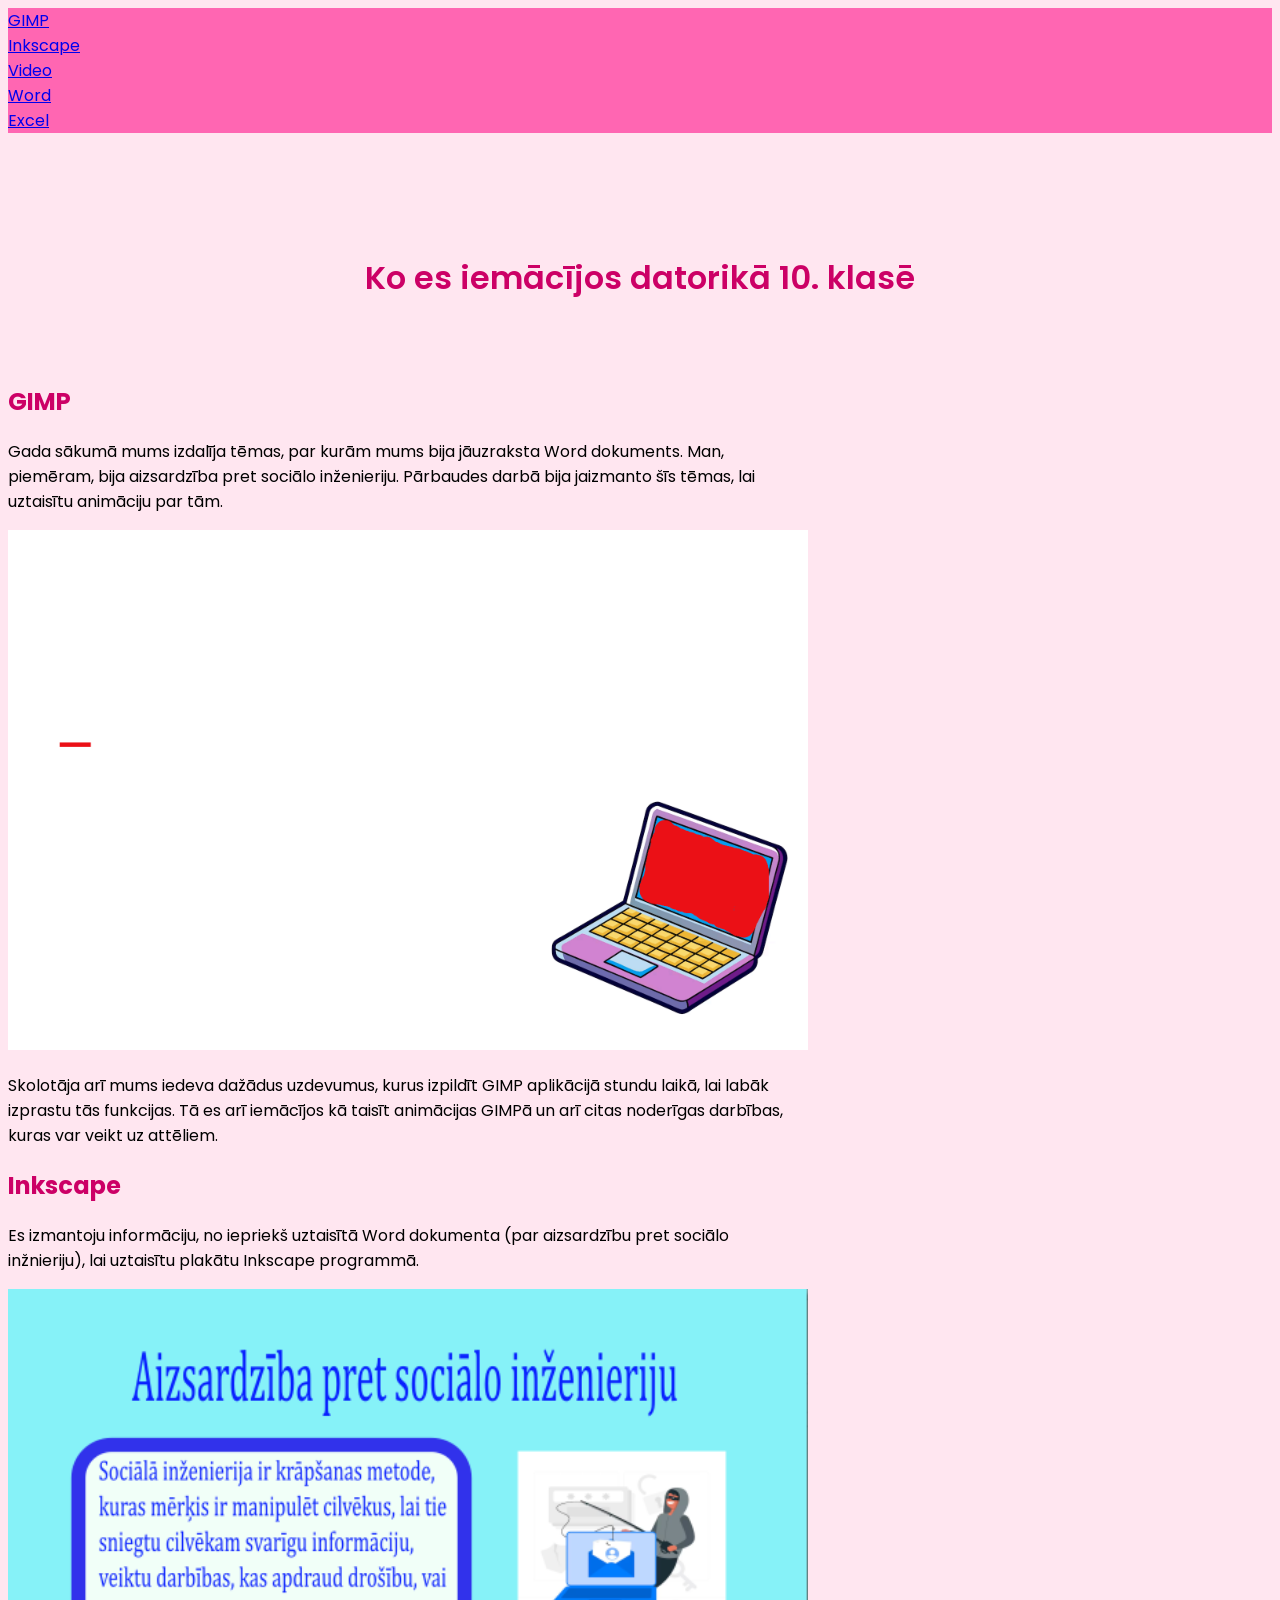
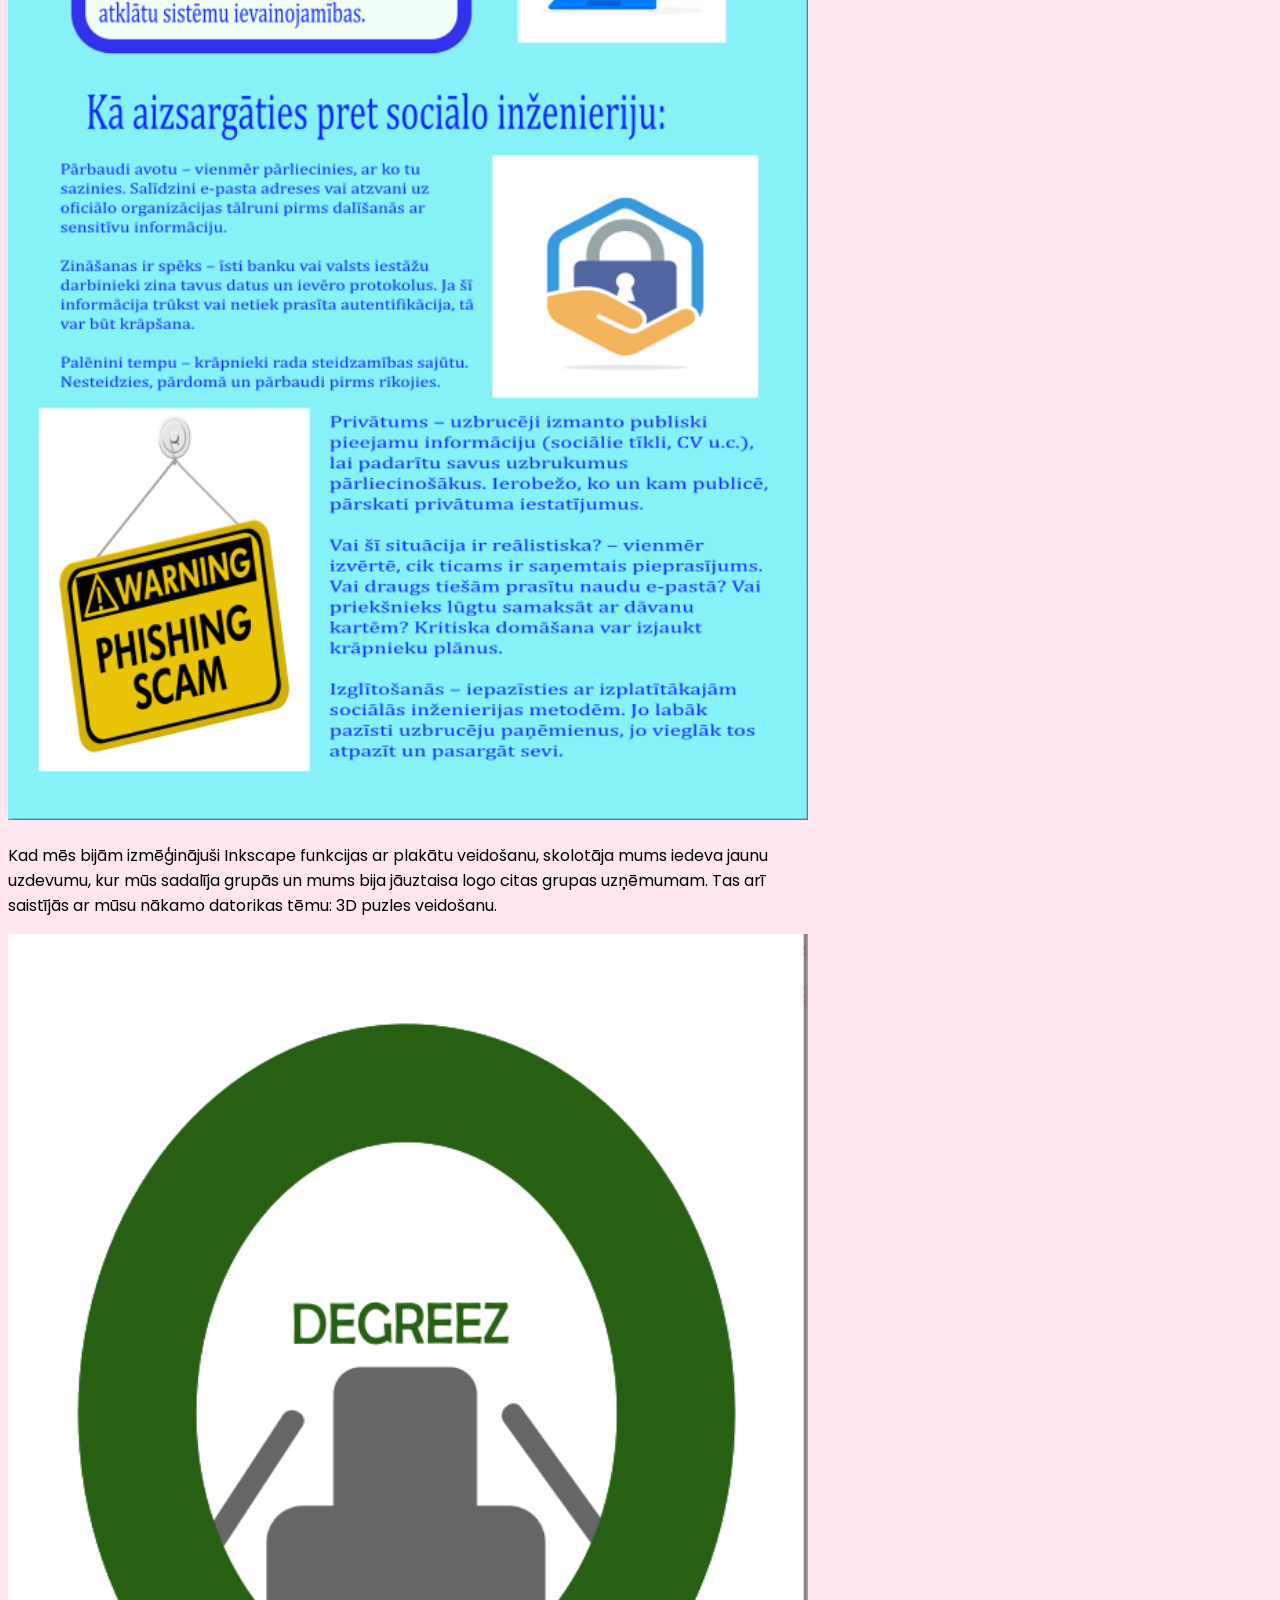
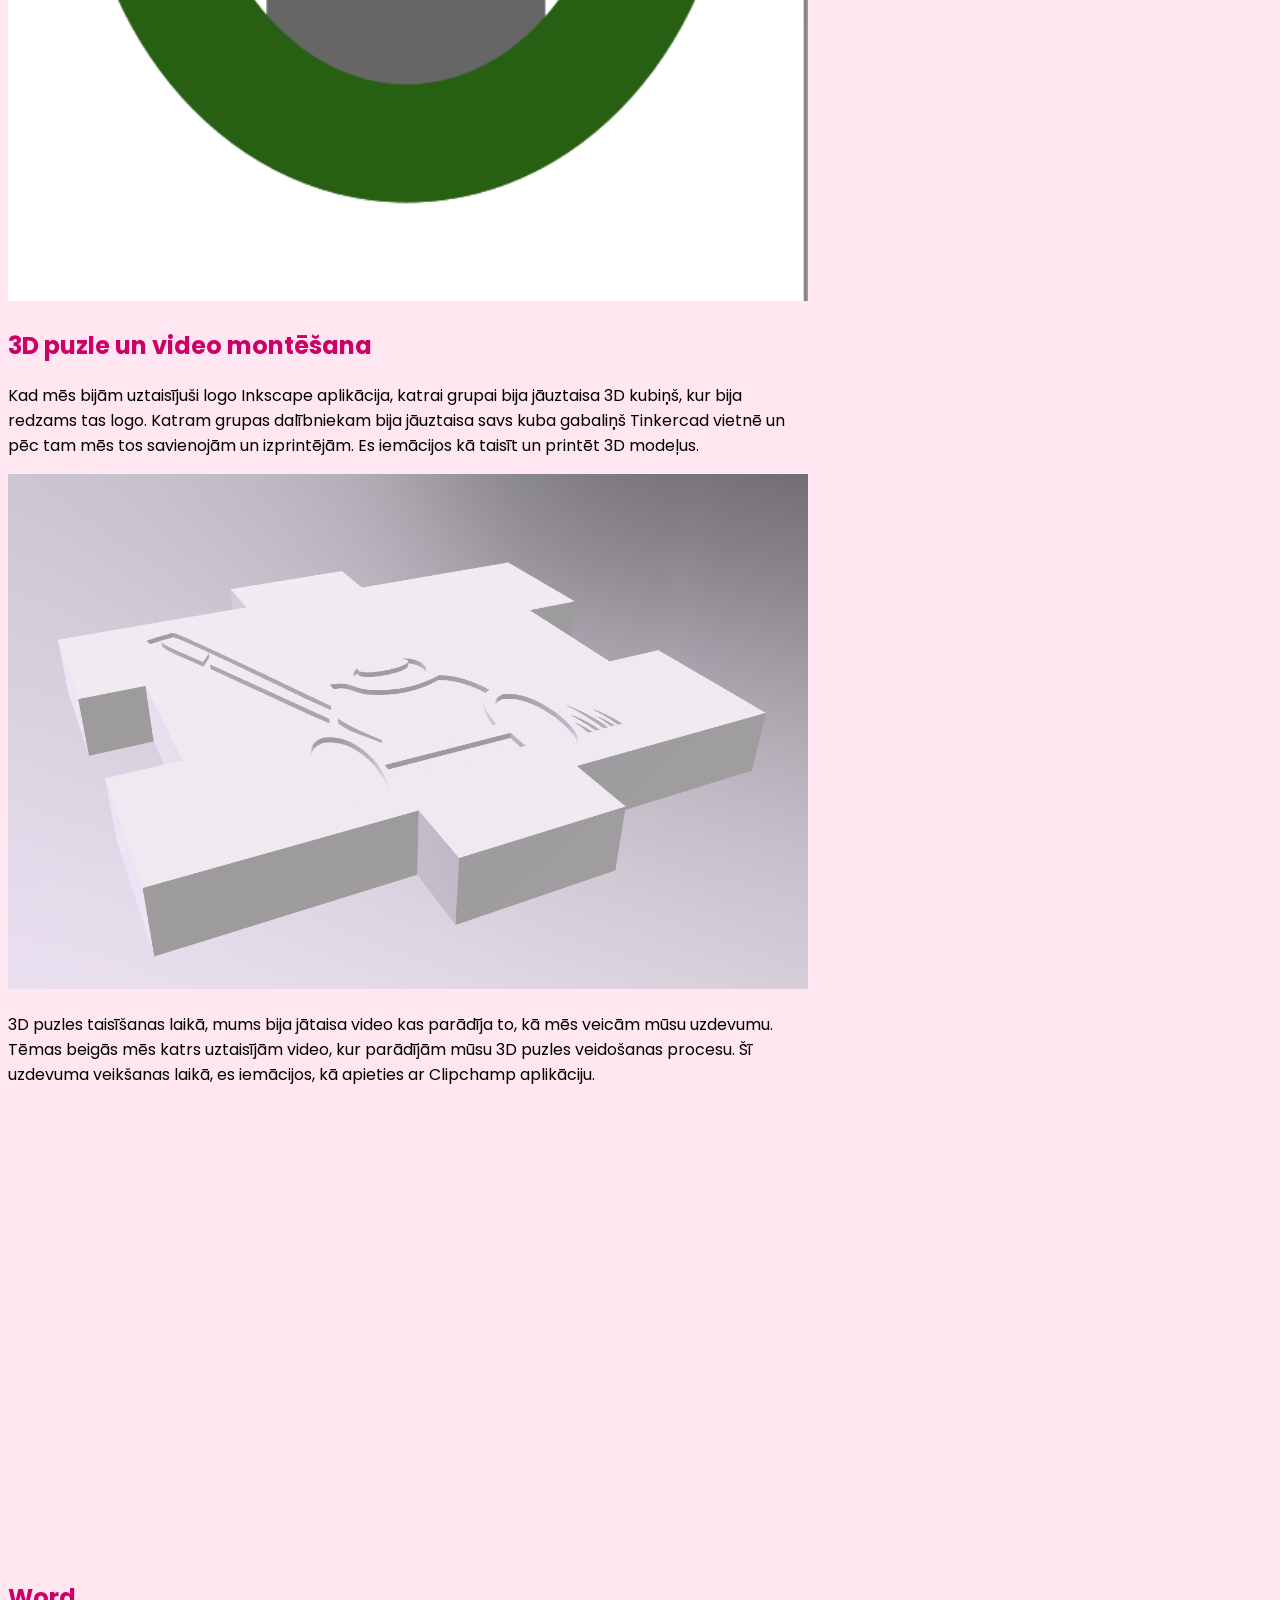
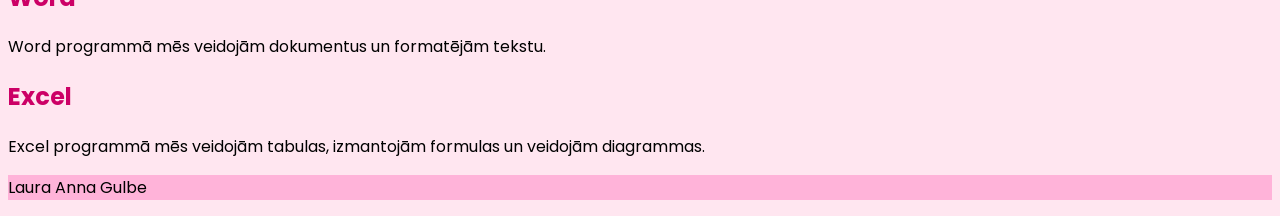
==== index.html @ d973f026 "" ====
<!DOCTYPE html>
<html lang="lv">
<head>
<title>Laura - Datorika 10.klase</title>
<meta charset="UTF-8">
<meta name="viewport" content="width=device-width, initial-scale=1">

<link rel="stylesheet" href="https://www.w3schools.com/w3css/5/w3.css">

<link rel="stylesheet" href="https://fonts.googleapis.com/css2?family=Poppins:wght@300;400;600&display=swap">

<style>

body{
font-family: "Poppins", sans-serif;
background-color:#ffe6f0;
}

.pink-bar{
background-color:#ff66b2;
color:white;
}

.section-title{
color:#cc0066;
}

header{
padding-top:100px;
padding-bottom:40px;
text-align:center;
}

h1{
font-weight:600;
color:#cc0066;
}

</style>

</head>

<body>

<!-- Menu -->
<div class="w3-top">
<div class="w3-row w3-padding pink-bar">

<div class="w3-col s2">
<a href="#gimp" class="w3-button w3-block">GIMP</a>
</div>

<div class="w3-col s2">
<a href="#inkscape" class="w3-button w3-block">Inkscape</a>
</div>

<div class="w3-col s2">
<a href="#video" class="w3-button w3-block">Video</a>
</div>

<div class="w3-col s2">
<a href="#word" class="w3-button w3-block">Word</a>
</div>

<div class="w3-col s2">
<a href="#excel" class="w3-button w3-block">Excel</a>
</div>

</div>
</div>

<!-- Header text -->
<header>
<h1>Ko es iemācījos datorikā 10. klasē</h1>
</header>

<!-- GIMP -->
<div id="gimp" class="w3-content w3-padding-64" style="max-width:800px">
<h2 class="w3-center section-title">GIMP</h2>

<p>Gada sākumā mums izdalīja tēmas, par kurām mums bija jāuzraksta Word dokuments. Man, piemēram, bija aizsardzība pret sociālo inženieriju. Pārbaudes darbā bija jaizmanto šīs tēmas, lai uztaisītu animāciju par tām. </p>
<div style="text-align:center;">
  <img src="animacija gimp.gif" style="width:100%" class="w3-margin-top">
</div>
<p>Skolotāja arī mums iedeva dažādus uzdevumus, kurus izpildīt GIMP aplikācijā stundu laikā, lai labāk izprastu tās funkcijas. Tā es arī iemācījos kā taisīt animācijas GIMPā un arī citas noderīgas darbības, kuras var veikt uz attēliem. </p>
</div>

<!-- Inkscape -->
<div id="inkscape" class="w3-content w3-padding-64" style="max-width:800px">
<h2 class="w3-center section-title">Inkscape</h2>

<p>Es izmantoju informāciju, no iepriekš uztaisītā Word dokumenta (par aizsardzību pret sociālo inžnieriju), lai uztaisītu plakātu Inkscape programmā.</p>

<div style="text-align:center;">
  <img src="plakats.png" style="width:100%" class="w3-margin-top">
</div>

<p>Kad mēs bijām izmēģinājuši Inkscape funkcijas ar plakātu veidošanu, skolotāja mums iedeva jaunu uzdevumu, kur mūs sadalīja grupās un mums bija jāuztaisa logo citas grupas uzņēmumam. Tas arī saistījās ar mūsu nākamo datorikas tēmu: 3D puzles veidošanu.</p>
<div style="text-align:center;">
  <img src="degreez.png" style="width:100%" class="w3-margin-top">
</div>
</div>

<!-- Video -->
<div id="video" class="w3-content w3-padding-64" style="max-width:800px">
<h2 class="w3-center section-title">3D puzle un video montēšana</h2>

<p>Kad mēs bijām uztaisījuši logo Inkscape aplikācija, katrai grupai bija jāuztaisa 3D kubiņš, kur bija redzams tas logo. Katram grupas dalībniekam bija jāuztaisa savs kuba gabaliņš Tinkercad vietnē un pēc tam mēs tos savienojām un izprintējām. Es iemācijos kā taisīt un printēt 3D modeļus. </p>
<div style="text-align:center;">
  <img src="gabalins.png" style="width:100%" class="w3-margin-top">
</div>
<p>3D puzles taisīšanas laikā, mums bija jātaisa video kas parādīja to, kā mēs veicām mūsu uzdevumu. Tēmas beigās mēs katrs uztaisījām video, kur parādījām mūsu 3D puzles veidošanas procesu. Šī uzdevuma veikšanas laikā, es iemācijos, kā apieties ar Clipchamp aplikāciju.</p>
<div class="w3-center">
<iframe src="https://www.youtube.com/embed/5rHNWwRowMo?si=zs0S5zMl4u5hb5Gb" title="YouTube video player" frameborder="0" allow="accelerometer; autoplay; clipboard-write; encrypted-media; gyroscope; picture-in-picture; web-share" referrerpolicy="strict-origin-when-cross-origin" style="width:100%; height:450px;" allowfullscreen></iframe>
</div>
</div>

<!-- Word -->
<div id="word" class="w3-content w3-padding-64" style="max-width:800px">
<h2 class="w3-center section-title">Word</h2>

<p>Word programmā mēs veidojām dokumentus un formatējām tekstu.</p>
</div>

<!-- Excel -->
<div id="excel" class="w3-content w3-padding-64" style="max-width:800px">
<h2 class="w3-center section-title">Excel</h2>

<p>Excel programmā mēs veidojām tabulas, izmantojām formulas un veidojām diagrammas.</p>
</div>

<!-- Footer -->
<footer class="w3-center w3-padding-32" style="background:#ffb3d9">
<p>Laura Anna Gulbe</p>
</footer>

</body>
</html>
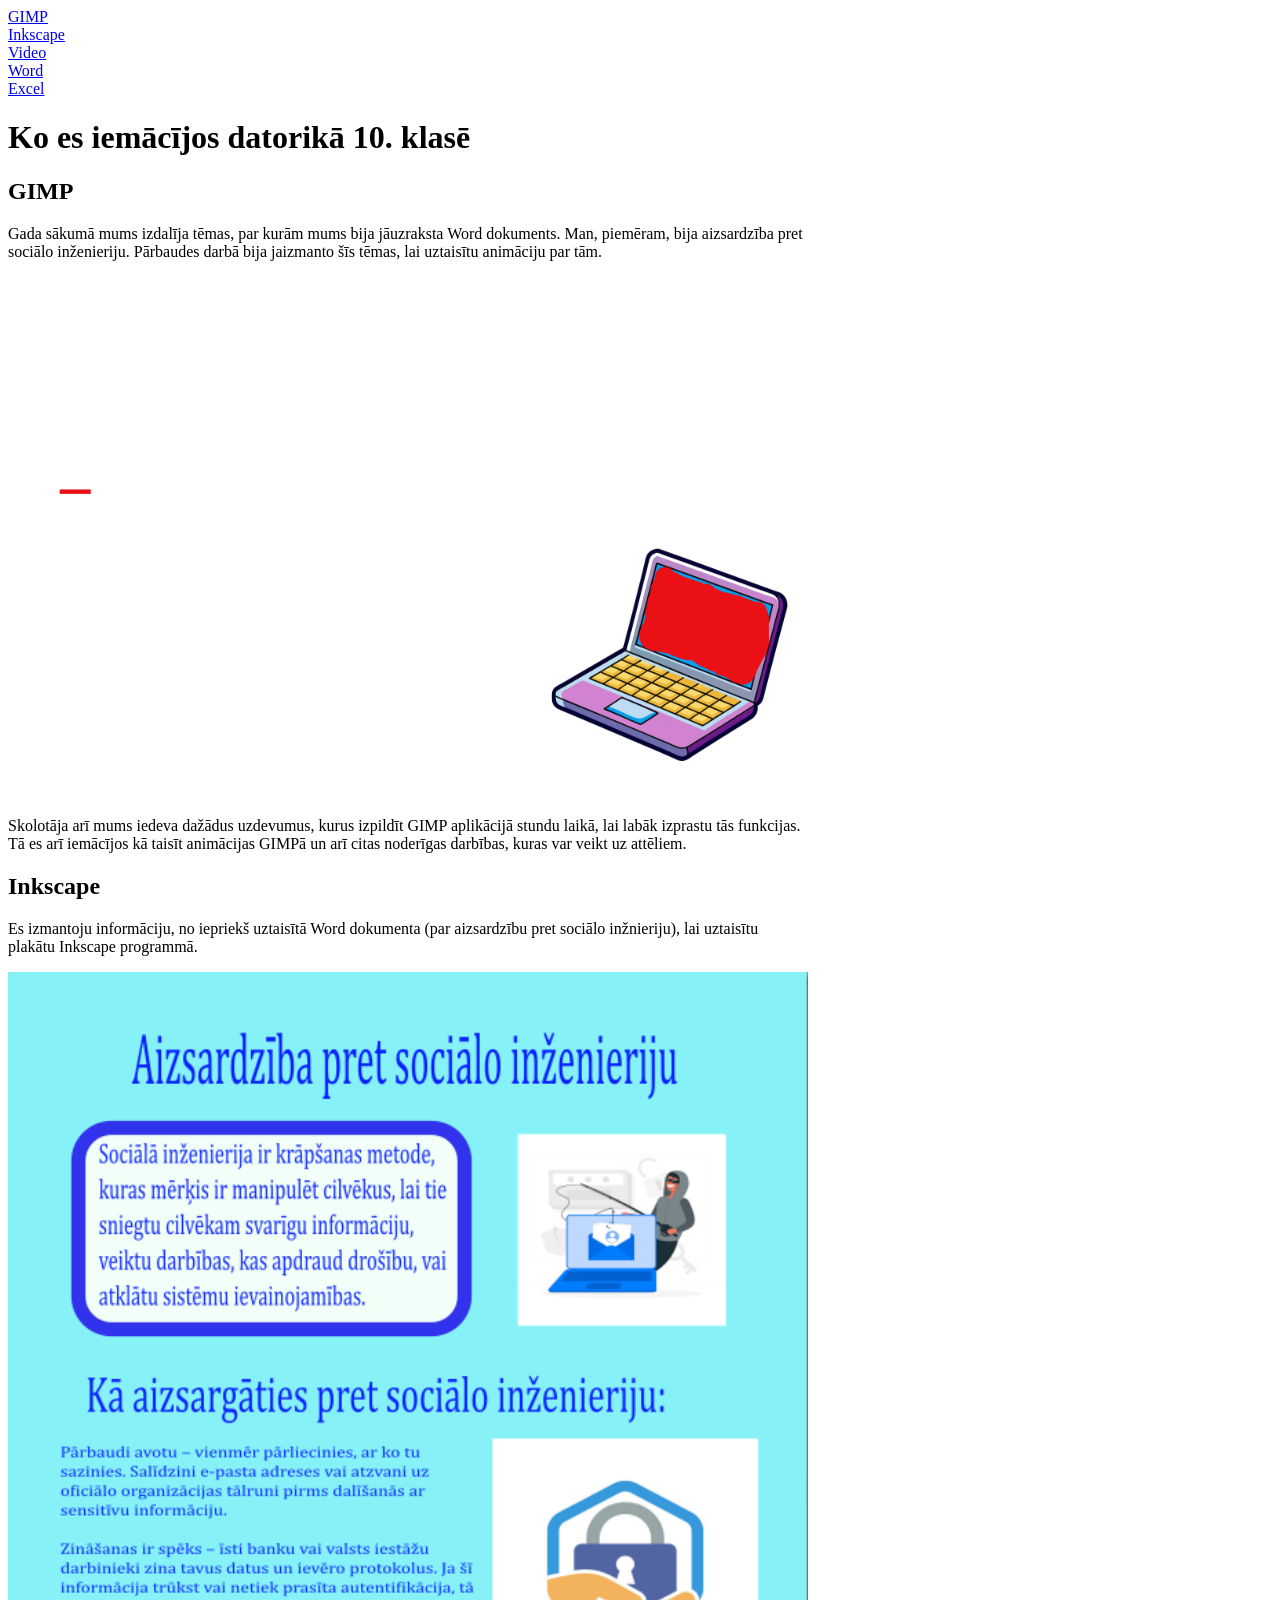
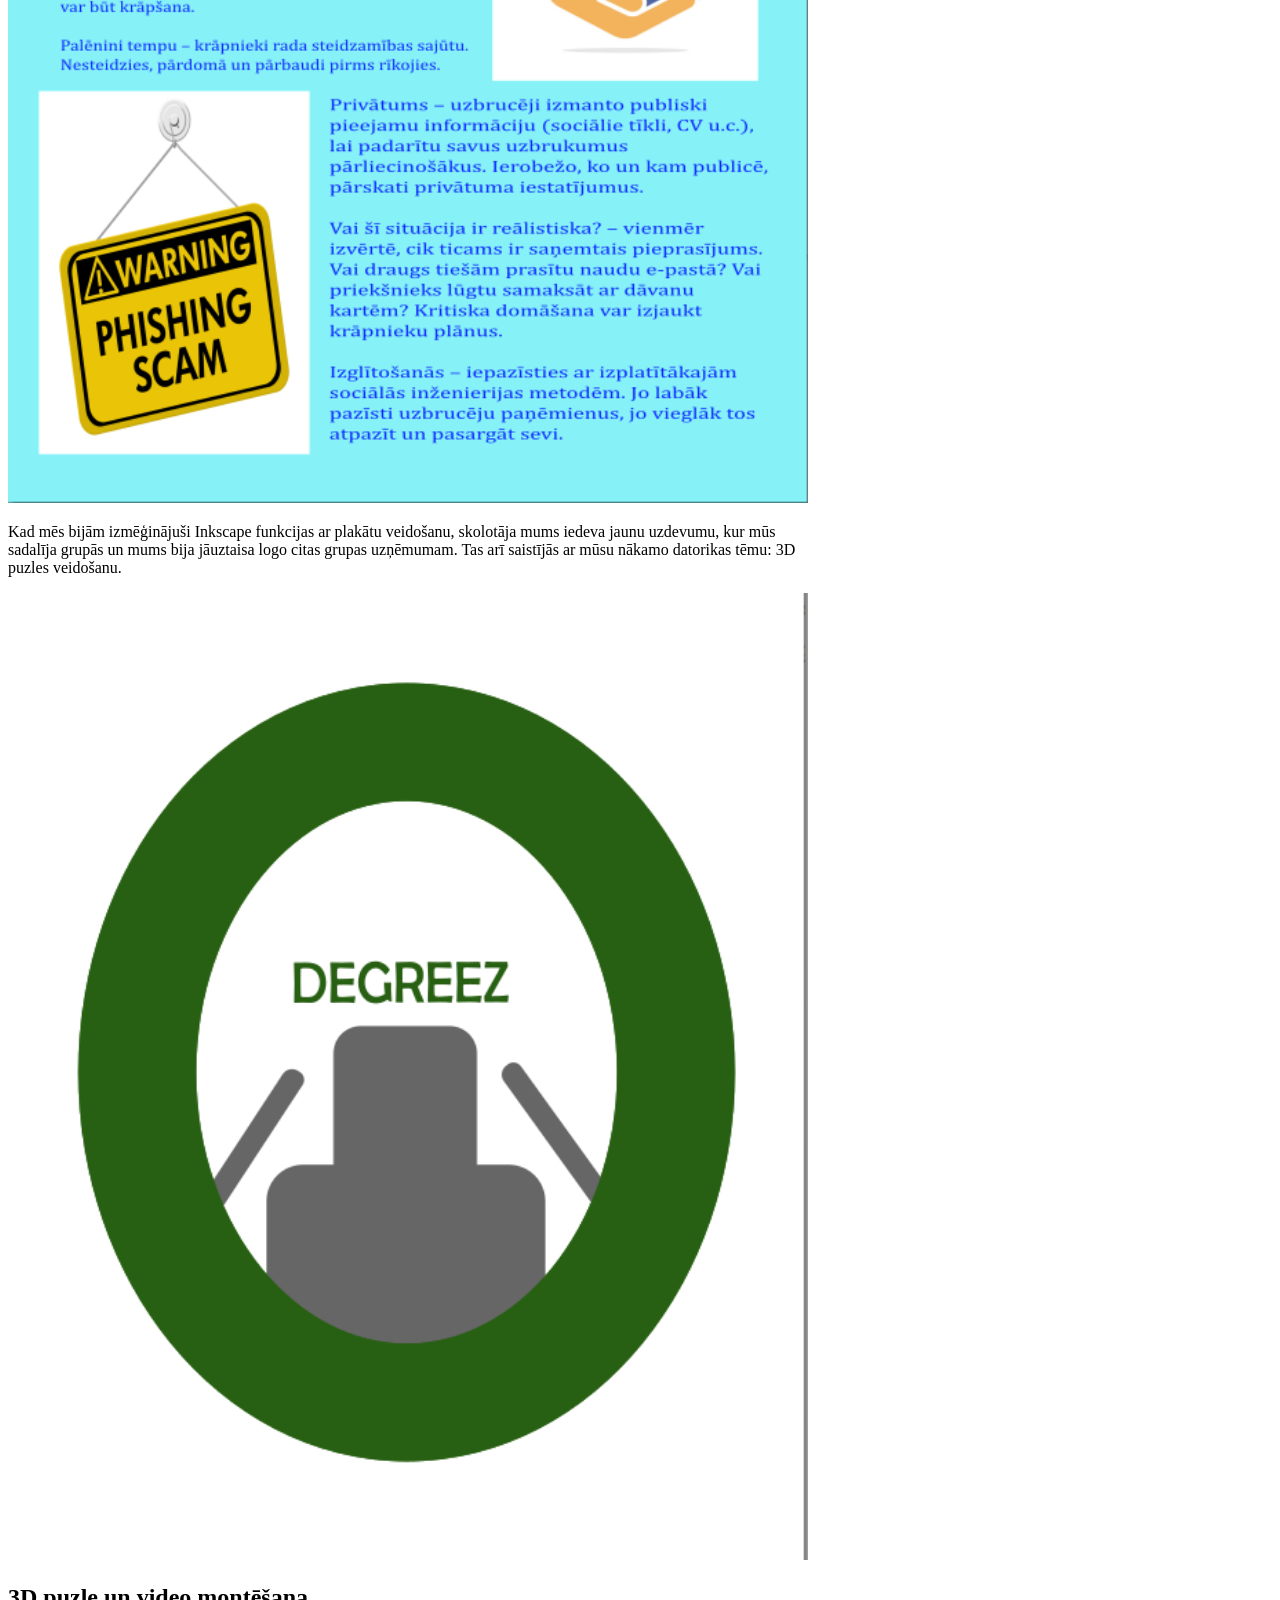
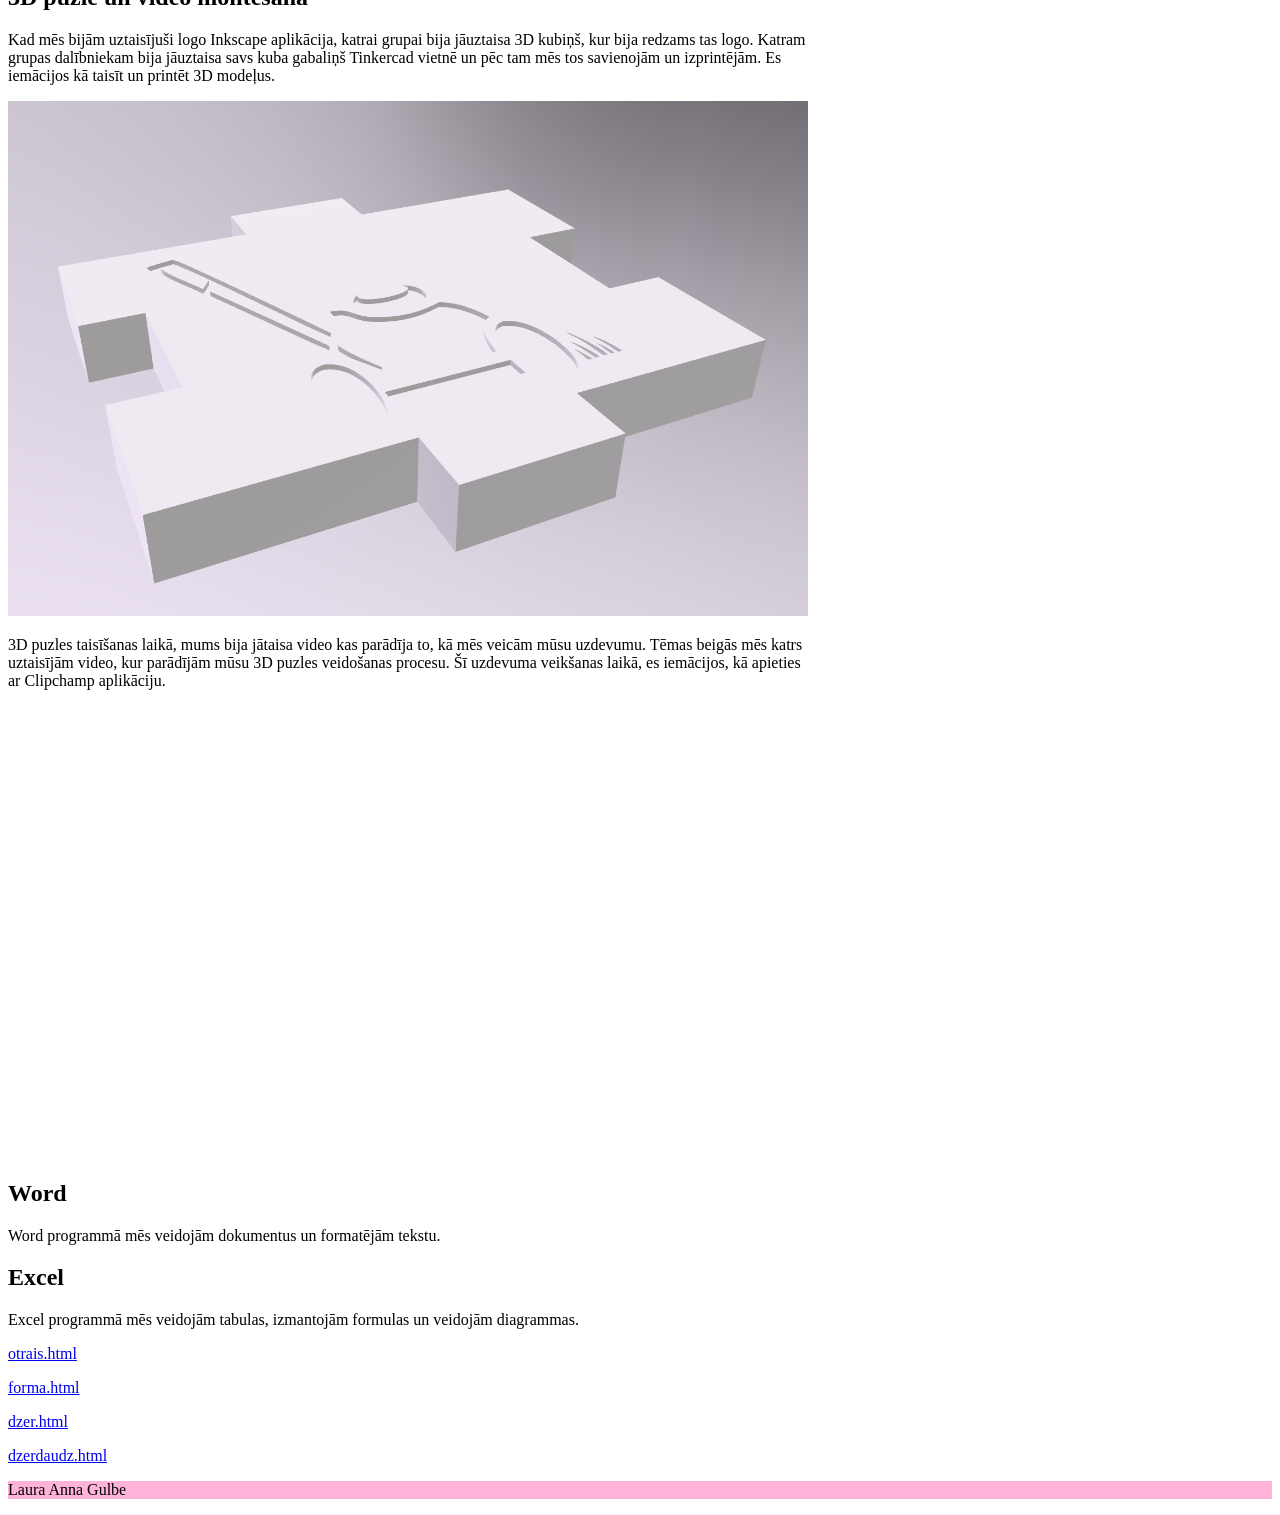
==== commit d134cfc4: "Merge origin/master Conflicts: 	index.html" ====
--- a/index.html
+++ b/index.html
@@ -8,35 +8,7 @@
 <link rel="stylesheet" href="https://www.w3schools.com/w3css/5/w3.css">
 
 <link rel="stylesheet" href="https://fonts.googleapis.com/css2?family=Poppins:wght@300;400;600&display=swap">
-
-<style>
-
-body{
-font-family: "Poppins", sans-serif;
-background-color:#ffe6f0;
-}
-
-.pink-bar{
-background-color:#ff66b2;
-color:white;
-}
-
-.section-title{
-color:#cc0066;
-}
-
-header{
-padding-top:100px;
-padding-bottom:40px;
-text-align:center;
-}
-
-h1{
-font-weight:600;
-color:#cc0066;
-}
-
-</style>
+<link rel="stylesheet" href="CSS/mansStils.css">
 
 </head>
 
@@ -80,7 +52,7 @@
 
 <p>Gada sākumā mums izdalīja tēmas, par kurām mums bija jāuzraksta Word dokuments. Man, piemēram, bija aizsardzība pret sociālo inženieriju. Pārbaudes darbā bija jaizmanto šīs tēmas, lai uztaisītu animāciju par tām. </p>
 <div style="text-align:center;">
-  <img src="animacija gimp.gif" style="width:100%" class="w3-margin-top">
+  <img src="Images/animacija gimp.gif" style="width:100%" class="w3-margin-top">
 </div>
 <p>Skolotāja arī mums iedeva dažādus uzdevumus, kurus izpildīt GIMP aplikācijā stundu laikā, lai labāk izprastu tās funkcijas. Tā es arī iemācījos kā taisīt animācijas GIMPā un arī citas noderīgas darbības, kuras var veikt uz attēliem. </p>
 </div>
@@ -92,12 +64,12 @@
 <p>Es izmantoju informāciju, no iepriekš uztaisītā Word dokumenta (par aizsardzību pret sociālo inžnieriju), lai uztaisītu plakātu Inkscape programmā.</p>
 
 <div style="text-align:center;">
-  <img src="plakats.png" style="width:100%" class="w3-margin-top">
+  <img src="Images/plakats.png" style="width:100%" class="w3-margin-top">
 </div>
 
 <p>Kad mēs bijām izmēģinājuši Inkscape funkcijas ar plakātu veidošanu, skolotāja mums iedeva jaunu uzdevumu, kur mūs sadalīja grupās un mums bija jāuztaisa logo citas grupas uzņēmumam. Tas arī saistījās ar mūsu nākamo datorikas tēmu: 3D puzles veidošanu.</p>
 <div style="text-align:center;">
-  <img src="degreez.png" style="width:100%" class="w3-margin-top">
+  <img src="Images/degreez.png" style="width:100%" class="w3-margin-top">
 </div>
 </div>
 
@@ -107,7 +79,7 @@
 
 <p>Kad mēs bijām uztaisījuši logo Inkscape aplikācija, katrai grupai bija jāuztaisa 3D kubiņš, kur bija redzams tas logo. Katram grupas dalībniekam bija jāuztaisa savs kuba gabaliņš Tinkercad vietnē un pēc tam mēs tos savienojām un izprintējām. Es iemācijos kā taisīt un printēt 3D modeļus. </p>
 <div style="text-align:center;">
-  <img src="gabalins.png" style="width:100%" class="w3-margin-top">
+  <img src="Images/gabalins.png" style="width:100%" class="w3-margin-top">
 </div>
 <p>3D puzles taisīšanas laikā, mums bija jātaisa video kas parādīja to, kā mēs veicām mūsu uzdevumu. Tēmas beigās mēs katrs uztaisījām video, kur parādījām mūsu 3D puzles veidošanas procesu. Šī uzdevuma veikšanas laikā, es iemācijos, kā apieties ar Clipchamp aplikāciju.</p>
 <div class="w3-center">
@@ -129,10 +101,14 @@
 <p>Excel programmā mēs veidojām tabulas, izmantojām formulas un veidojām diagrammas.</p>
 </div>
 
+<p><a href="otrais.html">otrais.html</a></p>
+<p><a href="forma.html">forma.html</a></p>
+<p><a href="dzer.html">dzer.html</a></p>
+<p><a href="dzerdaudz.html">dzerdaudz.html</a></p>
 <!-- Footer -->
 <footer class="w3-center w3-padding-32" style="background:#ffb3d9">
 <p>Laura Anna Gulbe</p>
 </footer>
 
 </body>
-</html>+</html>
--- a/CSS/mansStils.css
+++ b/CSS/mansStils.css
@@ -0,0 +1,37 @@
+/*
+Click nbfs://nbhost/SystemFileSystem/Templates/Licenses/license-default.txt to change this license
+Click nbfs://nbhost/SystemFileSystem/Templates/ClientSide/css.css to edit this template
+*/
+/* 
+   
+
+
+body{
+font-family: "Poppins", sans-serif;
+background-color:#ffe6f0;
+}
+
+.pink-bar{
+background-color:#ff66b2;
+color:white;
+}
+
+.section-title{
+color:#cc0066;
+}
+
+header{
+padding-top:100px;
+padding-bottom:40px;
+text-align:center;
+}
+
+h1{
+font-weight:600;
+color:#cc0066;
+}
+
+Created on : Mar 18, 2026, 2:51:58 PM
+    Author     : lgulbe24
+*/
+
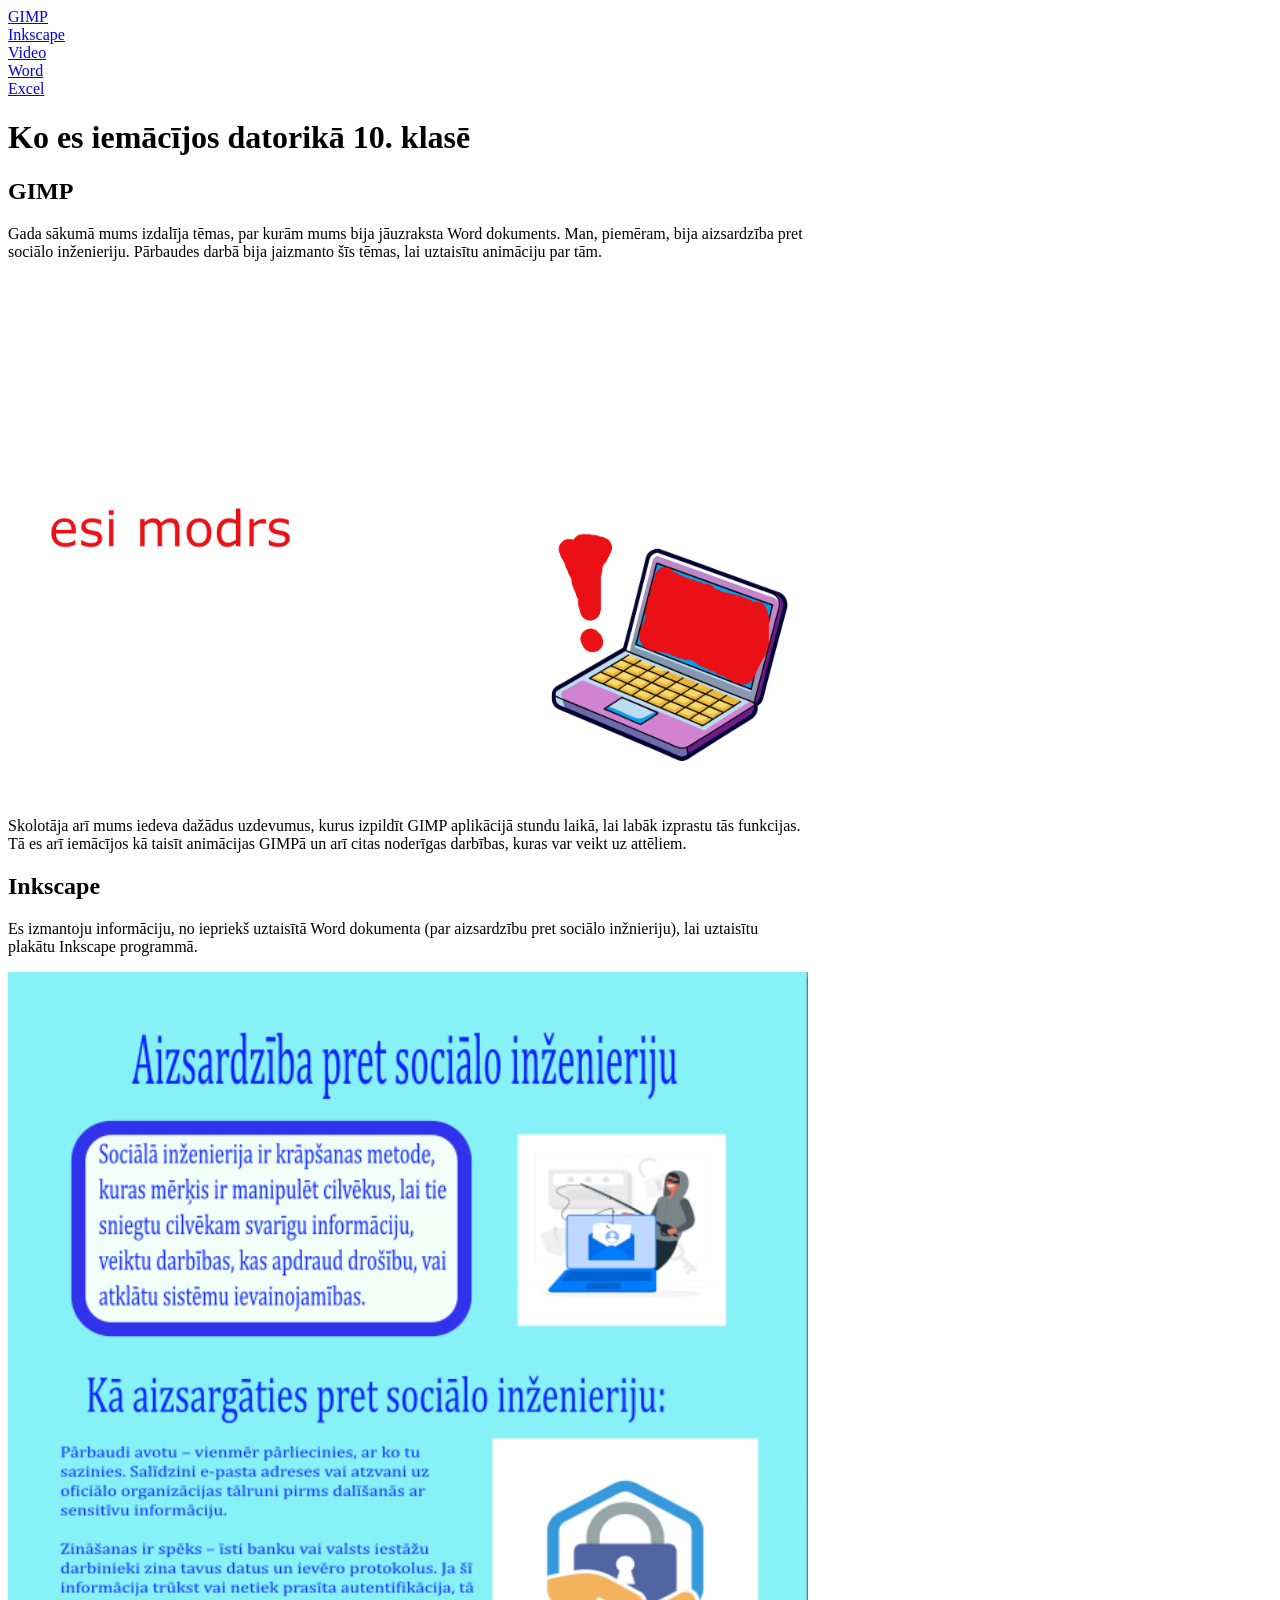
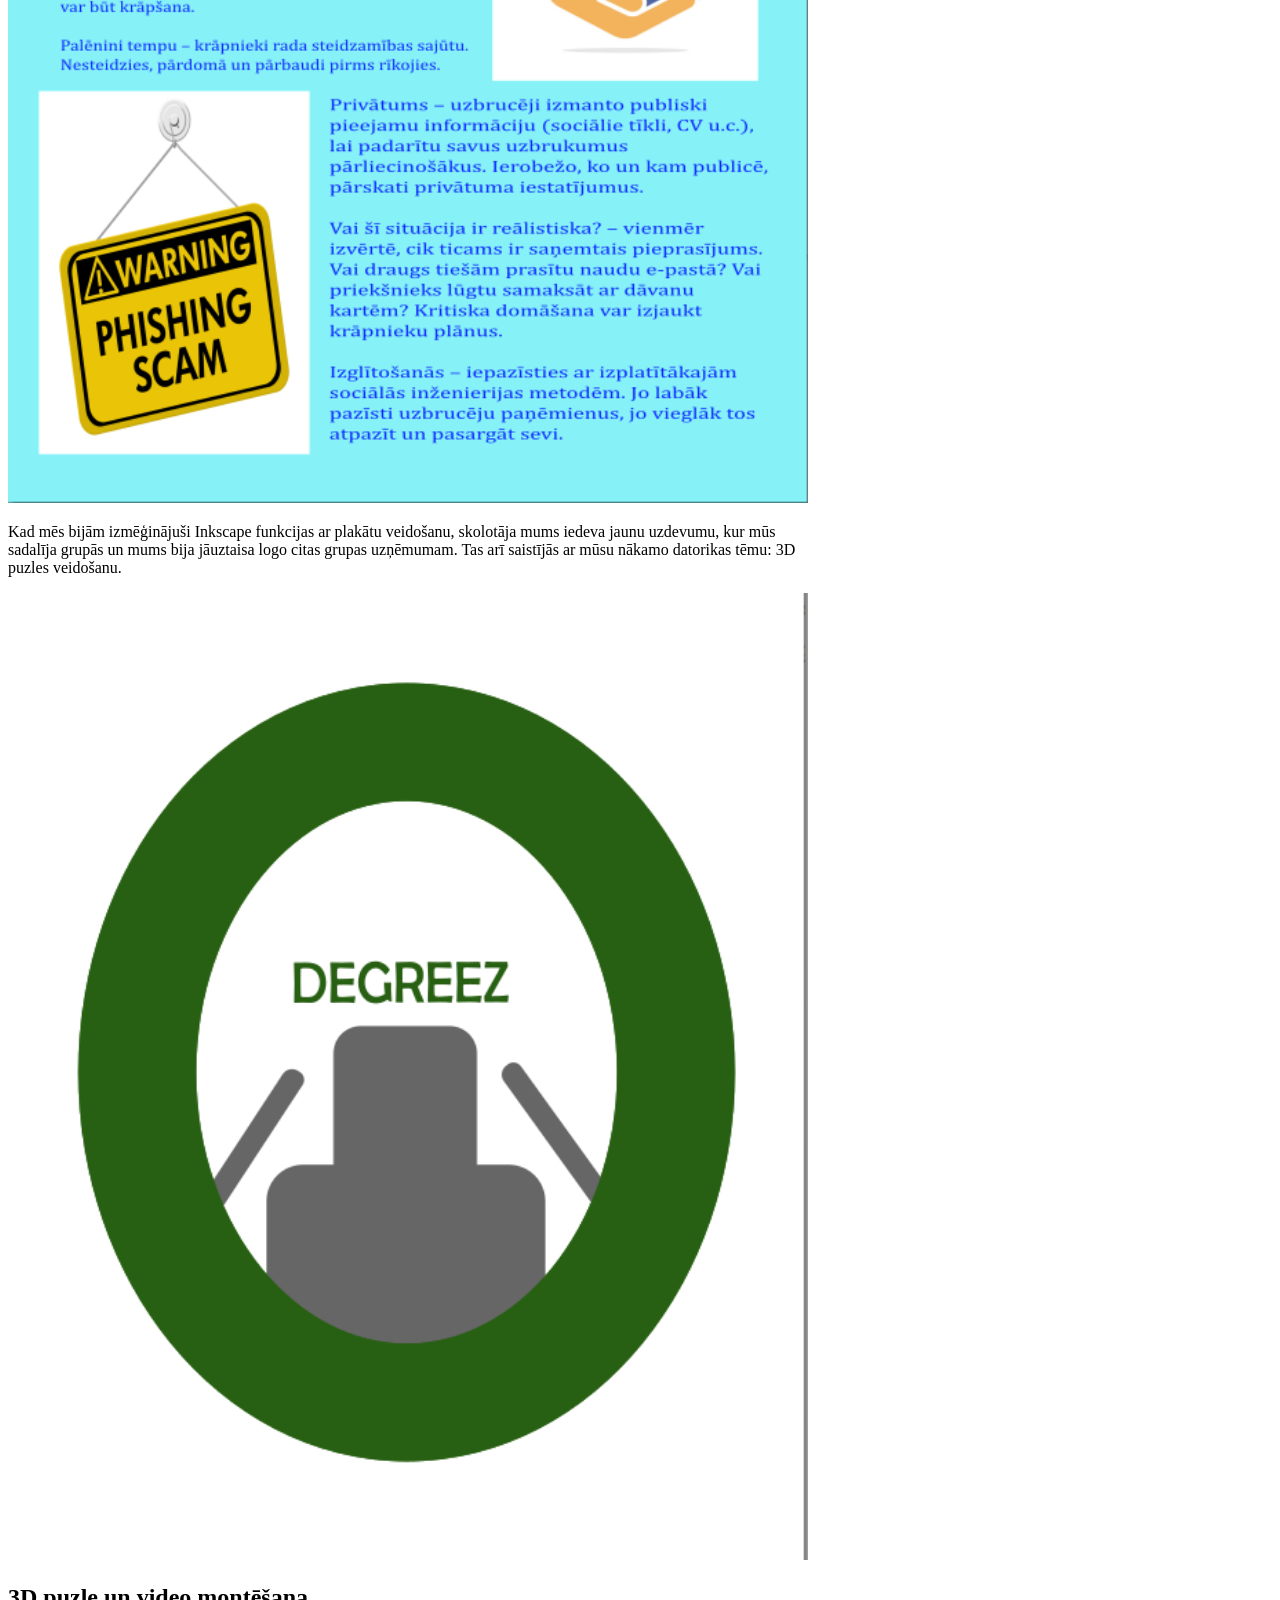
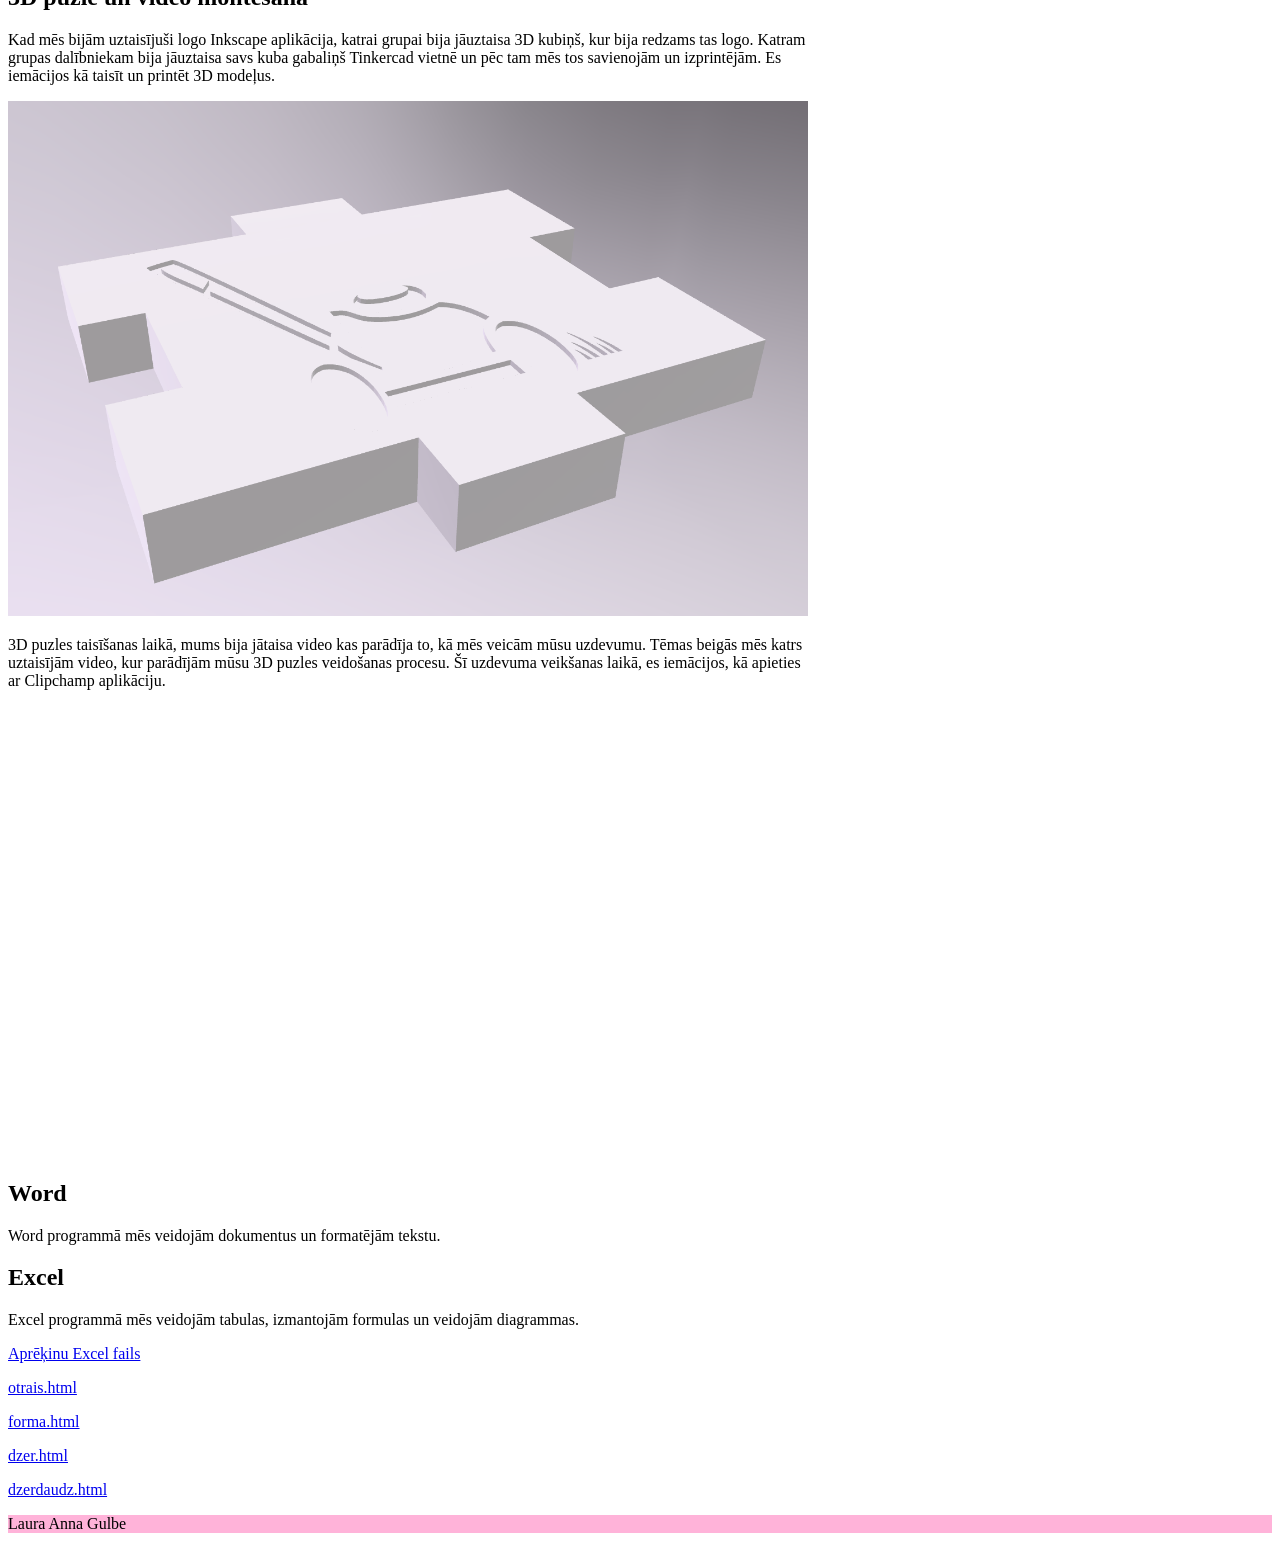
==== commit 47eaad3c: "Merge origin/master Conflicts: 	index.html" ====
--- a/index.html
+++ b/index.html
@@ -99,6 +99,7 @@
 <h2 class="w3-center section-title">Excel</h2>
 
 <p>Excel programmā mēs veidojām tabulas, izmantojām formulas un veidojām diagrammas.</p>
+<a href="dati.xlsx">Aprēķinu Excel fails</a>
 </div>
 
 <p><a href="otrais.html">otrais.html</a></p>
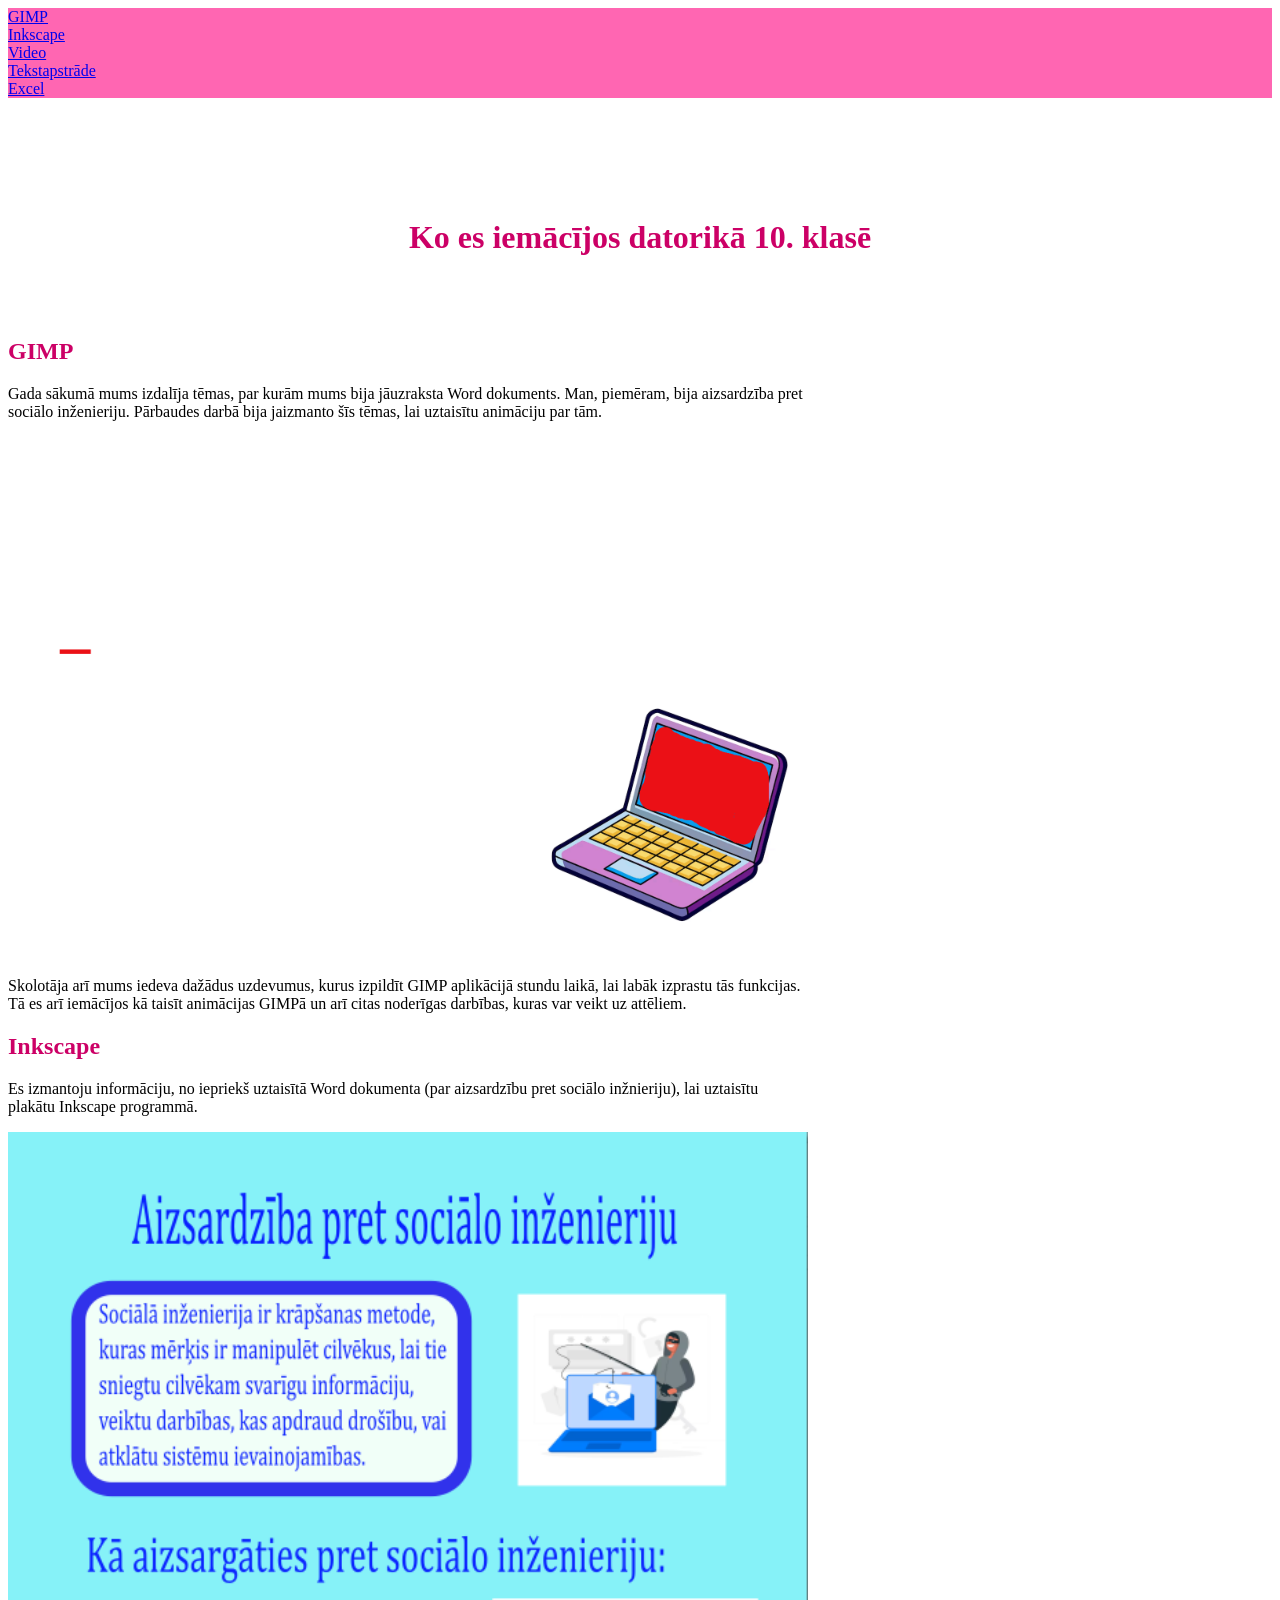
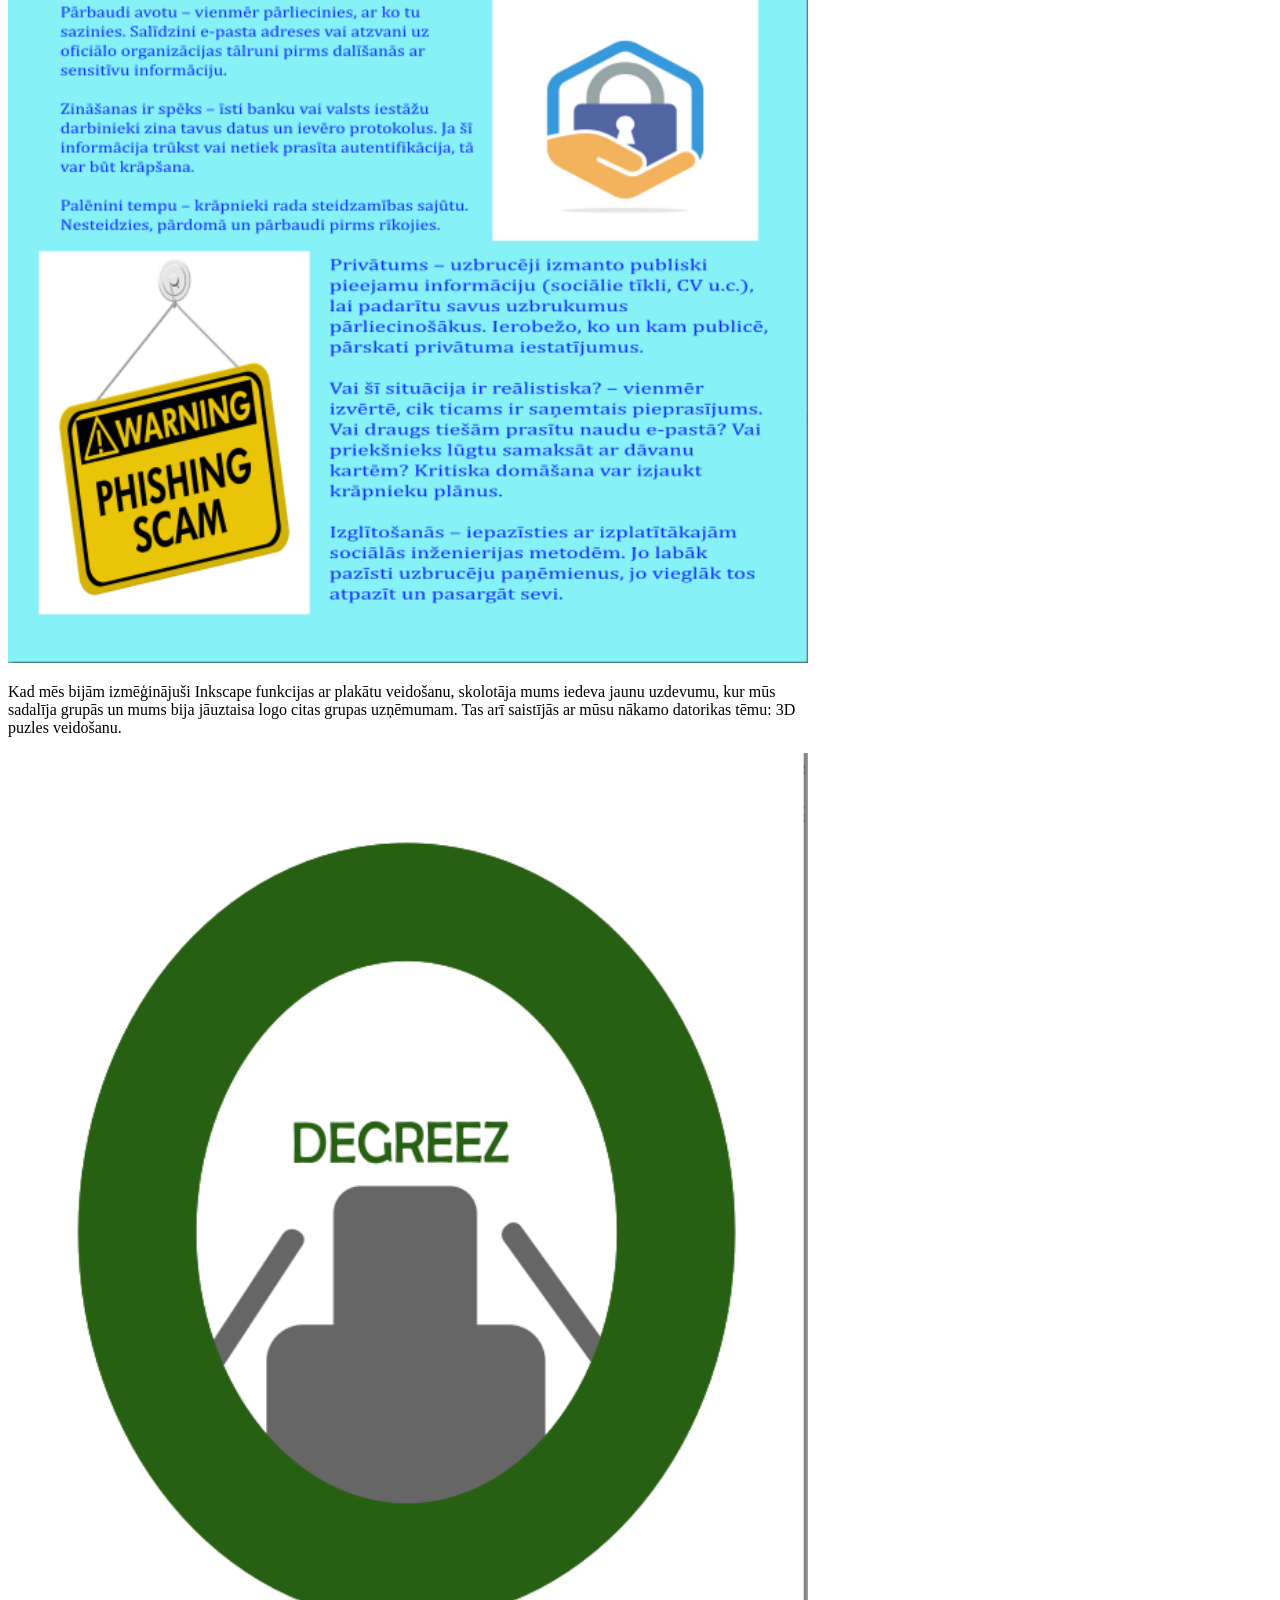
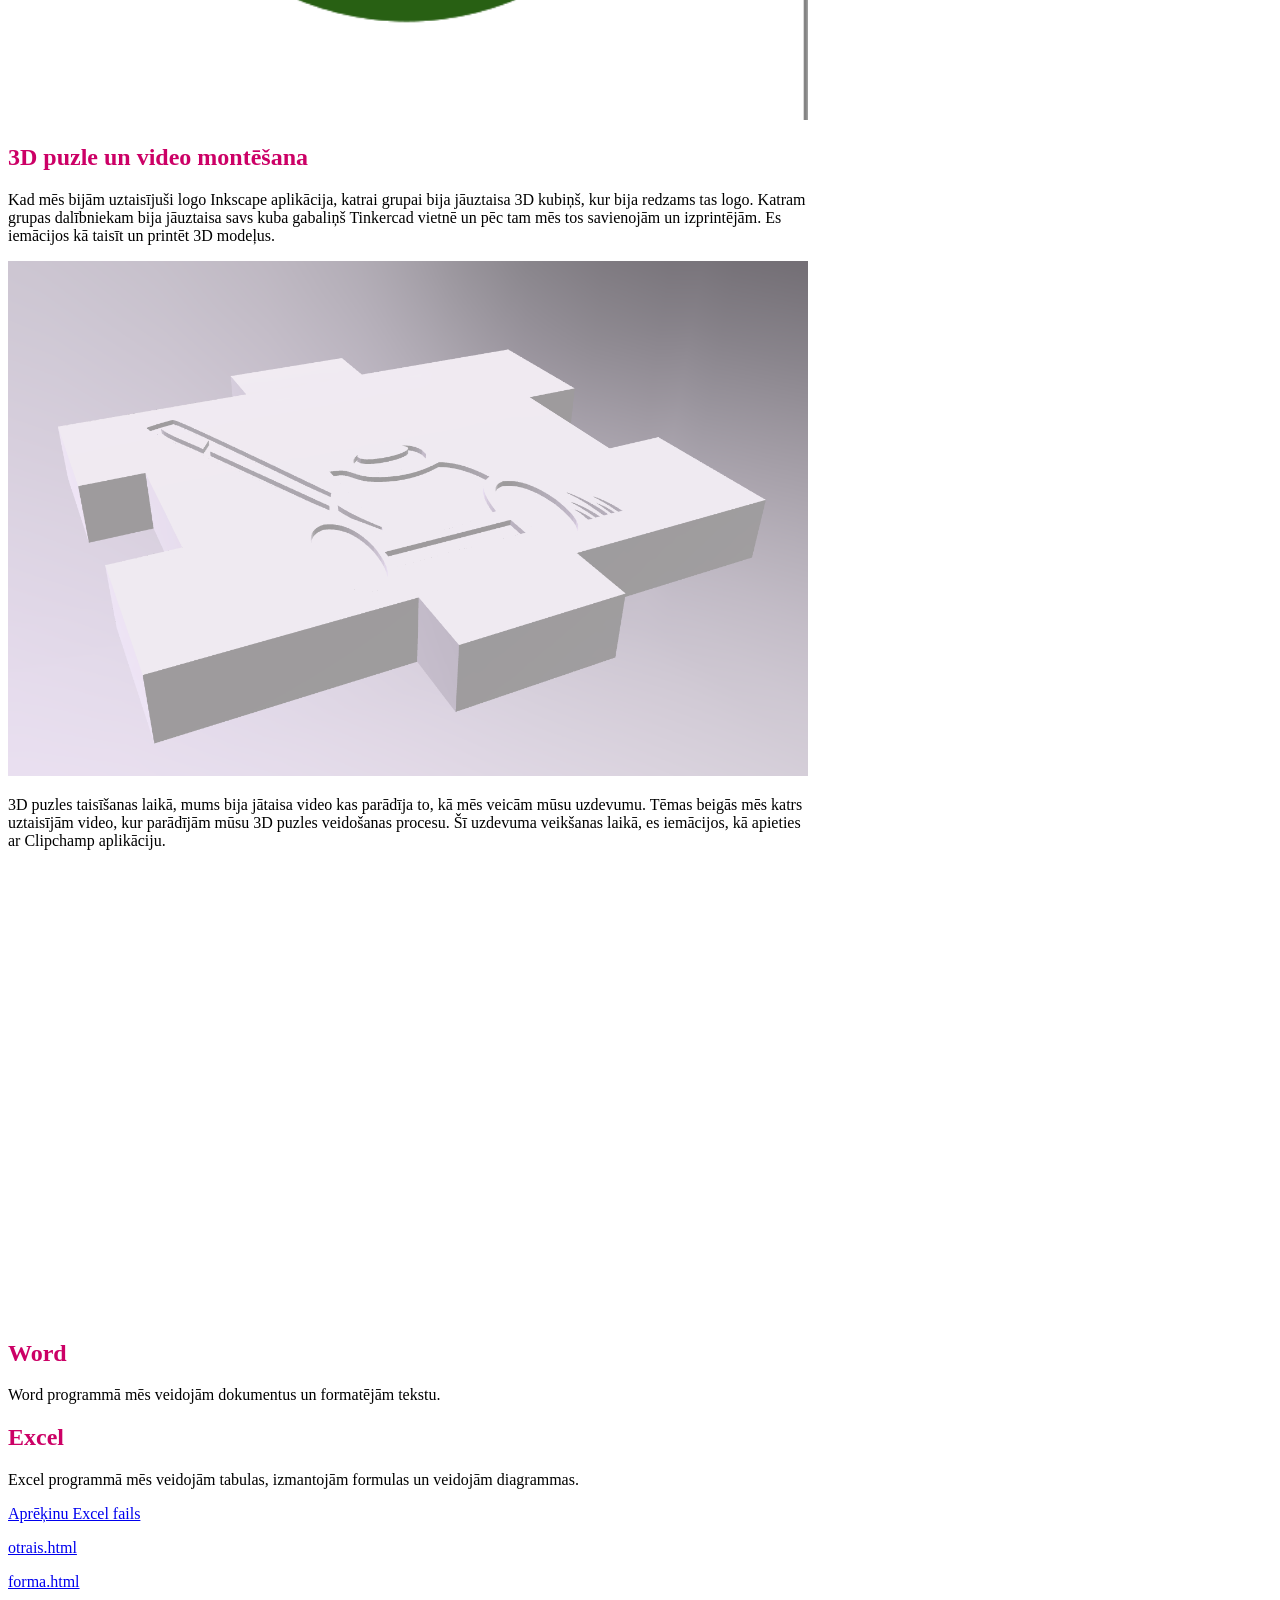
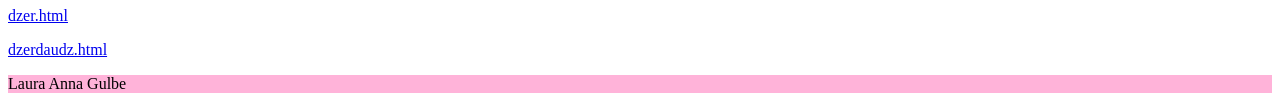
==== commit 55ee5678: "Merge origin/master Conflicts: 	index.html" ====
--- a/index.html
+++ b/index.html
@@ -31,7 +31,7 @@
 </div>
 
 <div class="w3-col s2">
-<a href="#word" class="w3-button w3-block">Word</a>
+<a href="#word" class="w3-button w3-block">Tekstapstrāde</a>
 </div>
 
 <div class="w3-col s2">
@@ -103,9 +103,9 @@
 </div>
 
 <p><a href="otrais.html">otrais.html</a></p>
-<p><a href="forma.html">forma.html</a></p>
-<p><a href="dzer.html">dzer.html</a></p>
-<p><a href="dzerdaudz.html">dzerdaudz.html</a></p>
+<p><a href="JS/forma.html">forma.html</a></p>
+<p><a href="JS/dzer.html">dzer.html</a></p>
+<p><a href="JS/dzerdaudz.html">dzerdaudz.html</a></p>
 <!-- Footer -->
 <footer class="w3-center w3-padding-32" style="background:#ffb3d9">
 <p>Laura Anna Gulbe</p>
--- a/CSS/mansStils.css
+++ b/CSS/mansStils.css
@@ -1,10 +1,6 @@
-/*
+
 Click nbfs://nbhost/SystemFileSystem/Templates/Licenses/license-default.txt to change this license
 Click nbfs://nbhost/SystemFileSystem/Templates/ClientSide/css.css to edit this template
-*/
-/* 
-   
-
 
 body{
 font-family: "Poppins", sans-serif;
@@ -33,5 +29,5 @@
 
 Created on : Mar 18, 2026, 2:51:58 PM
     Author     : lgulbe24
-*/
 
+
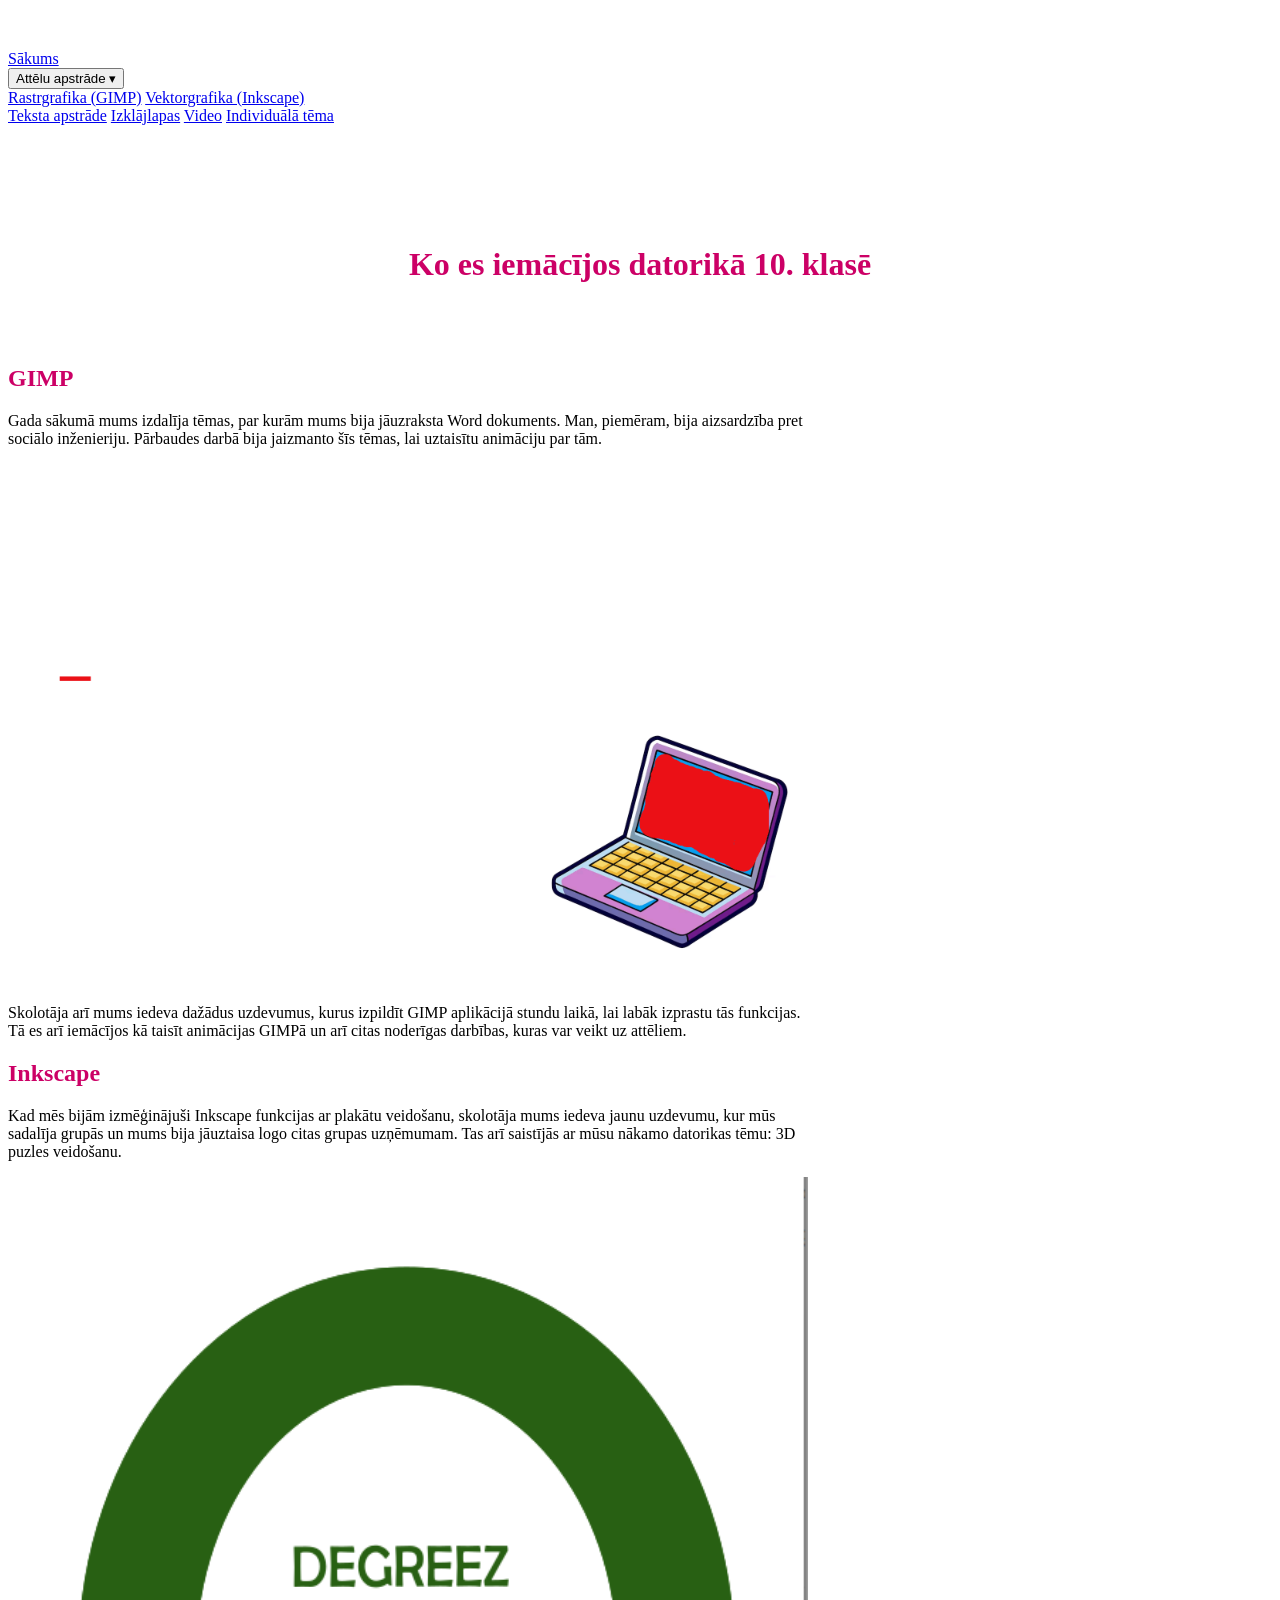
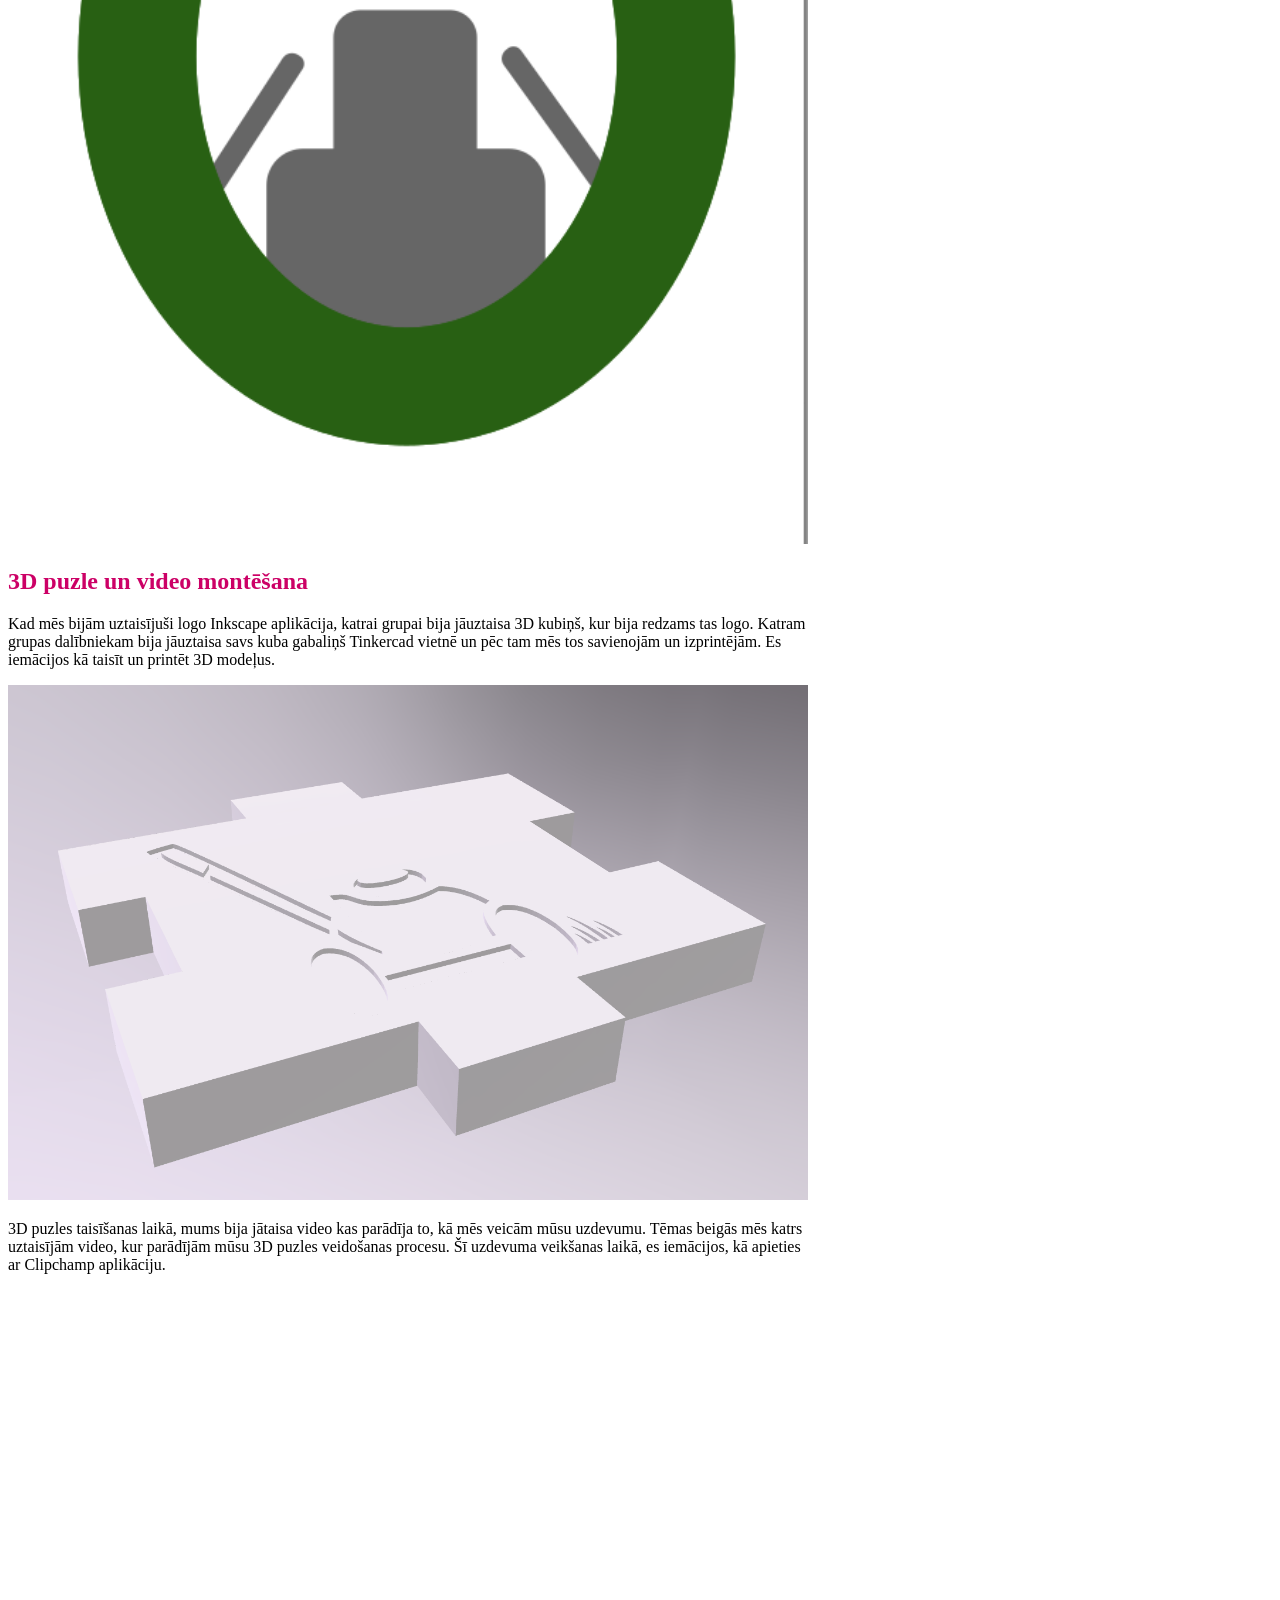
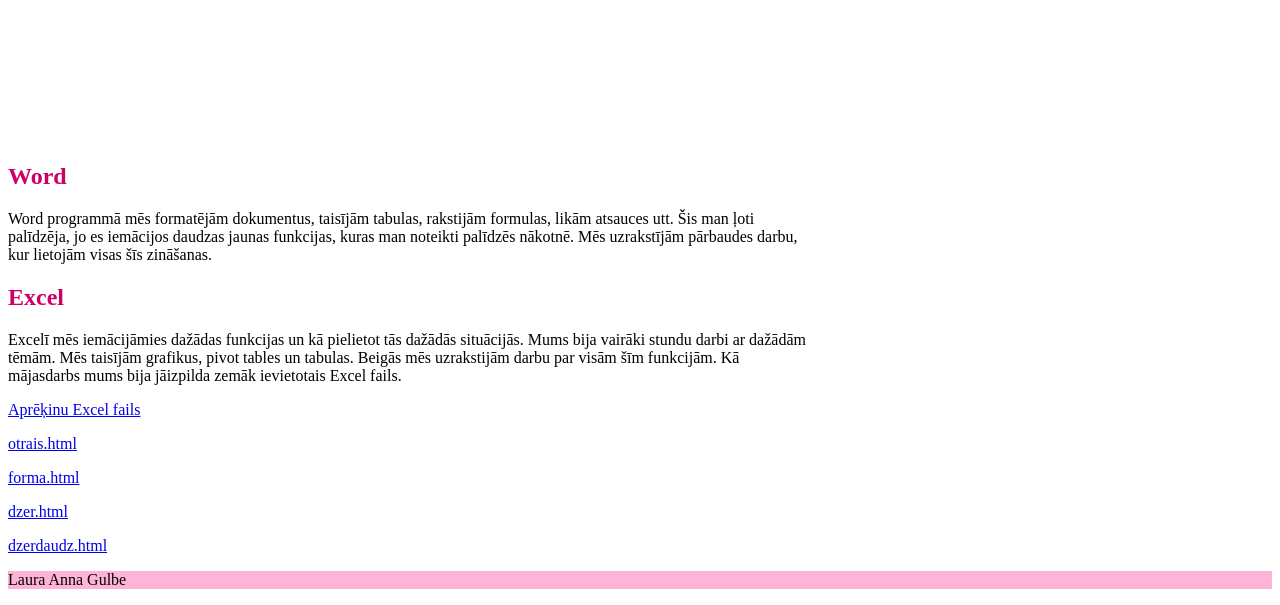
==== commit cf2af3c7: "" ====
--- a/index.html
+++ b/index.html
@@ -10,35 +10,38 @@
 <link rel="stylesheet" href="https://fonts.googleapis.com/css2?family=Poppins:wght@300;400;600&display=swap">
 <link rel="stylesheet" href="CSS/mansStils.css">
 
+<style>
+body {
+  margin-top: 50px;
+}
+</style>
+
 </head>
 
 <body>
 
 <!-- Menu -->
 <div class="w3-top">
-<div class="w3-row w3-padding pink-bar">
+  <div class="w3-bar custom-nav">
 
-<div class="w3-col s2">
-<a href="#gimp" class="w3-button w3-block">GIMP</a>
-</div>
+    <a href="#" class="w3-bar-item w3-button">Sākums</a>
 
-<div class="w3-col s2">
-<a href="#inkscape" class="w3-button w3-block">Inkscape</a>
-</div>
+    <!-- Dropdown -->
+    <div class="w3-dropdown-hover">
+      <button class="w3-button">Attēlu apstrāde ▾</button>
+      <div class="w3-dropdown-content w3-bar-block w3-pink">
+        <a href="#gimp" class="w3-bar-item w3-button">Rastrgrafika (GIMP)</a>
+        <a href="#inkscape" class="w3-bar-item w3-button">Vektorgrafika (Inkscape)</a>
+      </div>
+    </div>
 
-<div class="w3-col s2">
-<a href="#video" class="w3-button w3-block">Video</a>
-</div>
+    <a href="#word" class="w3-bar-item w3-button">Teksta apstrāde</a>
+    <a href="#excel" class="w3-bar-item w3-button">Izklājlapas</a>
+    <a href="#video" class="w3-bar-item w3-button">Video</a>
 
-<div class="w3-col s2">
-<a href="#word" class="w3-button w3-block">Tekstapstrāde</a>
-</div>
+    <a href="otrais.html" class="w3-bar-item w3-button">Individuālā tēma</a>
 
-<div class="w3-col s2">
-<a href="#excel" class="w3-button w3-block">Excel</a>
-</div>
-
-</div>
+  </div>
 </div>
 
 <!-- Header text -->
@@ -60,12 +63,6 @@
 <!-- Inkscape -->
 <div id="inkscape" class="w3-content w3-padding-64" style="max-width:800px">
 <h2 class="w3-center section-title">Inkscape</h2>
-
-<p>Es izmantoju informāciju, no iepriekš uztaisītā Word dokumenta (par aizsardzību pret sociālo inžnieriju), lai uztaisītu plakātu Inkscape programmā.</p>
-
-<div style="text-align:center;">
-  <img src="Images/plakats.png" style="width:100%" class="w3-margin-top">
-</div>
 
 <p>Kad mēs bijām izmēģinājuši Inkscape funkcijas ar plakātu veidošanu, skolotāja mums iedeva jaunu uzdevumu, kur mūs sadalīja grupās un mums bija jāuztaisa logo citas grupas uzņēmumam. Tas arī saistījās ar mūsu nākamo datorikas tēmu: 3D puzles veidošanu.</p>
 <div style="text-align:center;">
@@ -91,25 +88,26 @@
 <div id="word" class="w3-content w3-padding-64" style="max-width:800px">
 <h2 class="w3-center section-title">Word</h2>
 
-<p>Word programmā mēs veidojām dokumentus un formatējām tekstu.</p>
+<p>Word programmā mēs formatējām dokumentus, taisījām tabulas, rakstijām formulas, likām atsauces utt. Šis man ļoti palīdzēja, jo es iemācijos daudzas jaunas funkcijas, kuras man noteikti palīdzēs nākotnē. Mēs uzrakstījām pārbaudes darbu, kur lietojām visas šīs zināšanas. </p>
 </div>
 
 <!-- Excel -->
 <div id="excel" class="w3-content w3-padding-64" style="max-width:800px">
 <h2 class="w3-center section-title">Excel</h2>
 
-<p>Excel programmā mēs veidojām tabulas, izmantojām formulas un veidojām diagrammas.</p>
-<a href="dati.xlsx">Aprēķinu Excel fails</a>
+<p>Excelī mēs iemācijāmies dažādas funkcijas un kā pielietot tās dažādās situācijās. Mums bija vairāki stundu darbi ar dažādām tēmām. Mēs taisījām grafikus, pivot tables un tabulas. Beigās mēs uzrakstijām darbu par visām šīm funkcijām. Kā mājasdarbs mums bija jāizpilda zemāk ievietotais Excel fails.</p>
+<a href="JS/aprēķini_1.xlsx">Aprēķinu Excel fails</a>
 </div>
 
 <p><a href="otrais.html">otrais.html</a></p>
 <p><a href="JS/forma.html">forma.html</a></p>
 <p><a href="JS/dzer.html">dzer.html</a></p>
 <p><a href="JS/dzerdaudz.html">dzerdaudz.html</a></p>
+
 <!-- Footer -->
 <footer class="w3-center w3-padding-32" style="background:#ffb3d9">
 <p>Laura Anna Gulbe</p>
 </footer>
 
 </body>
-</html>
+</html>
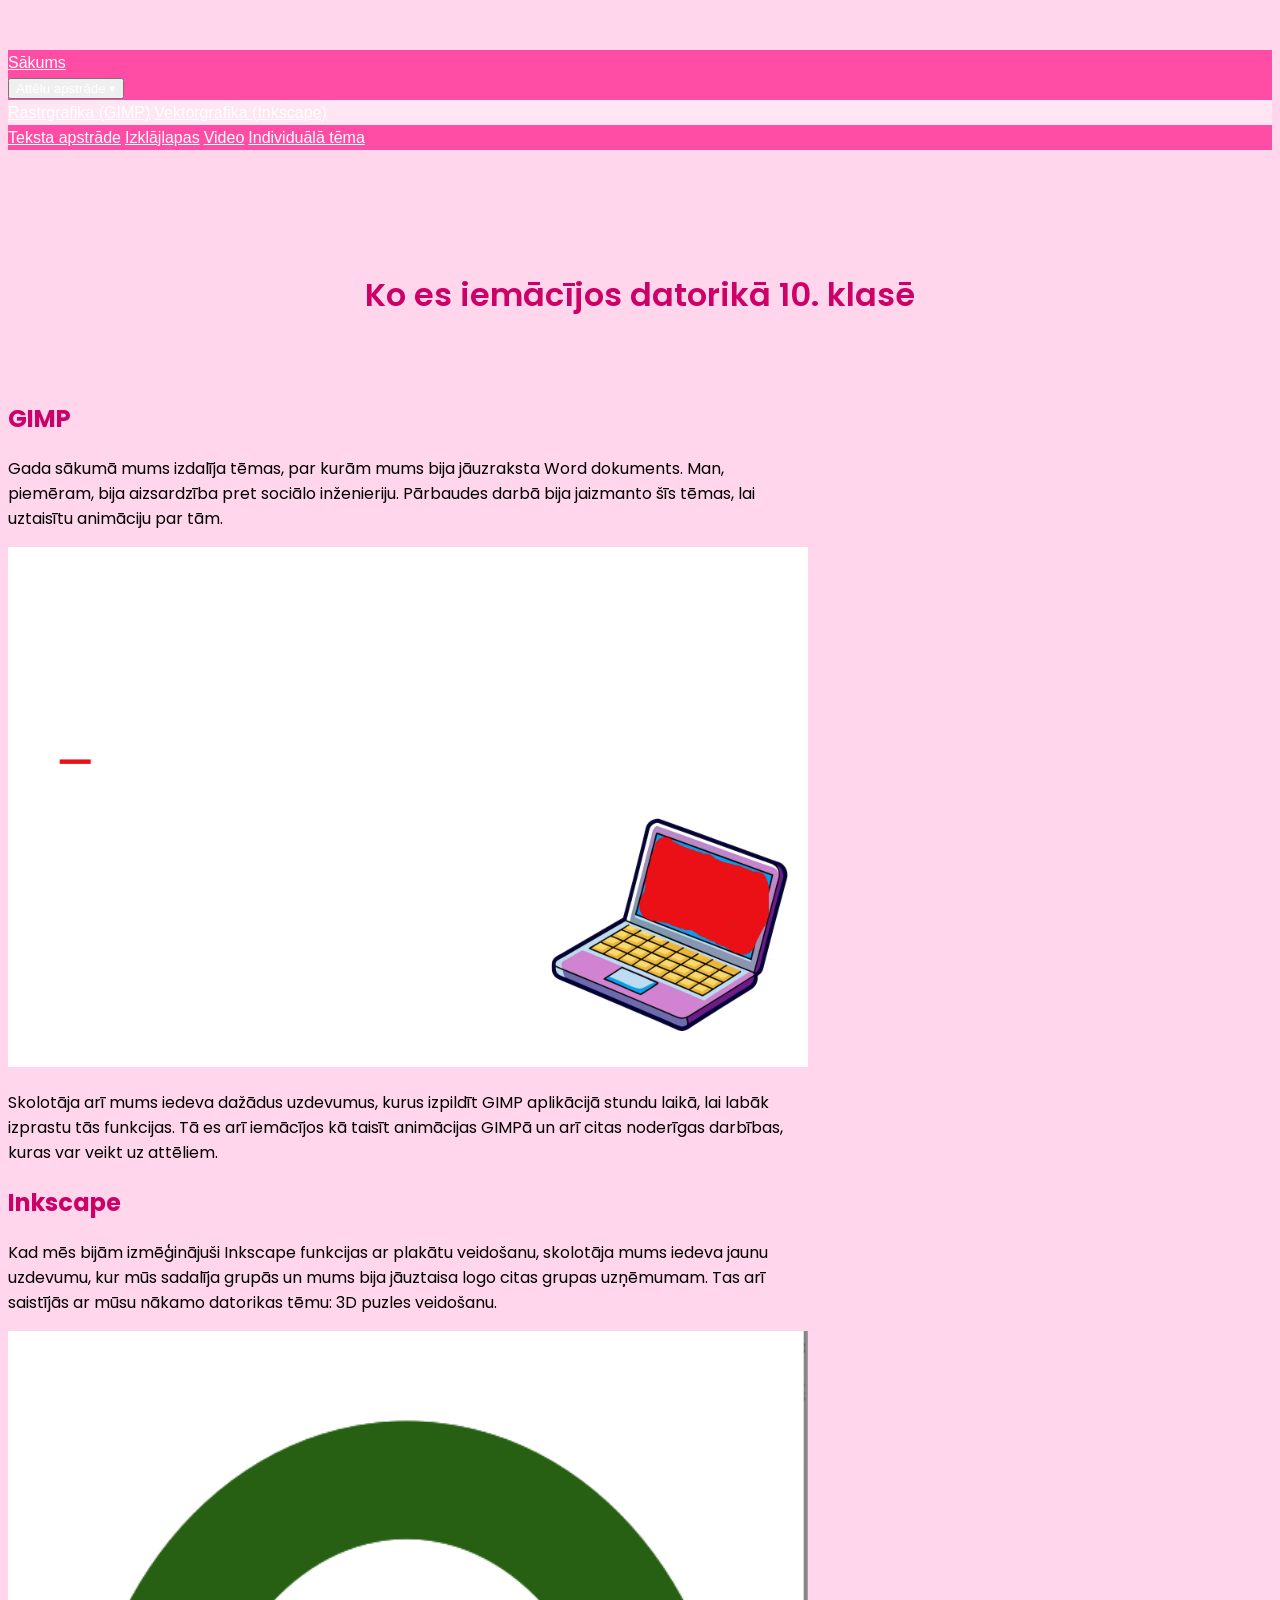
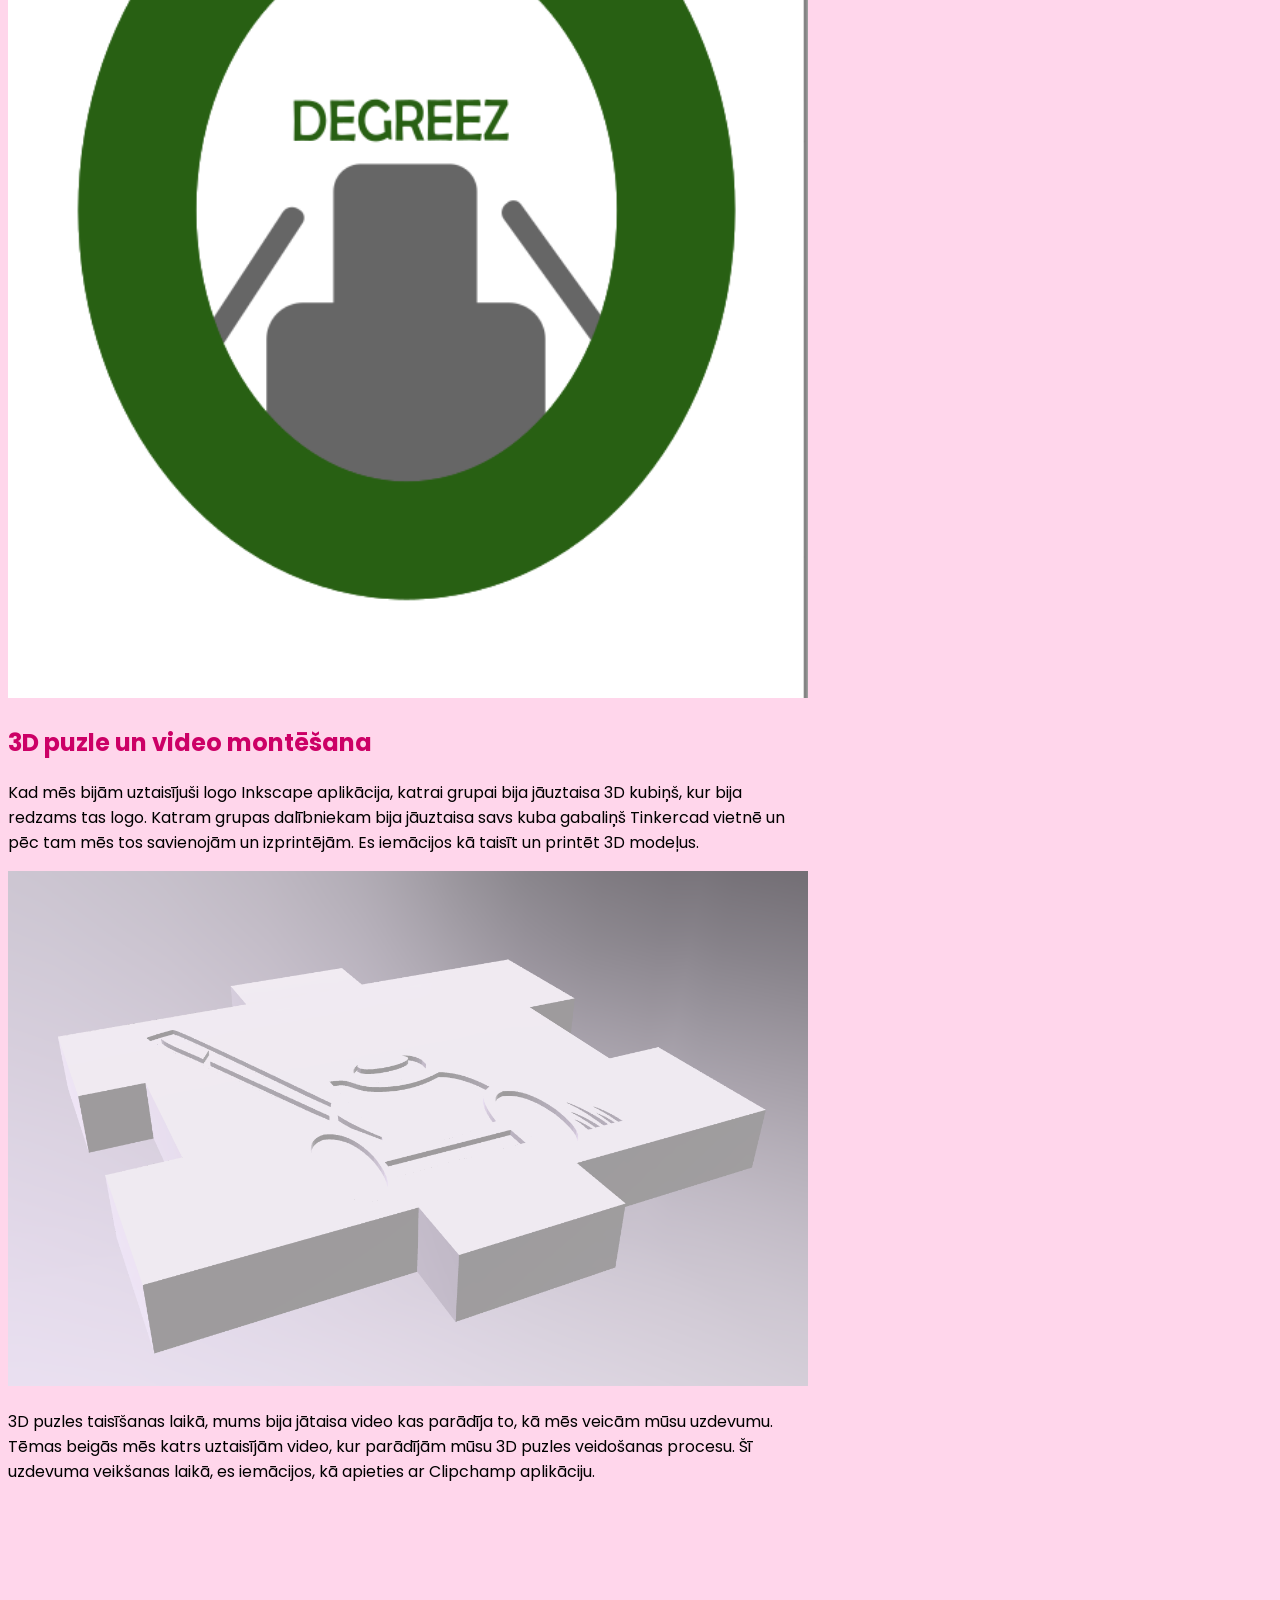
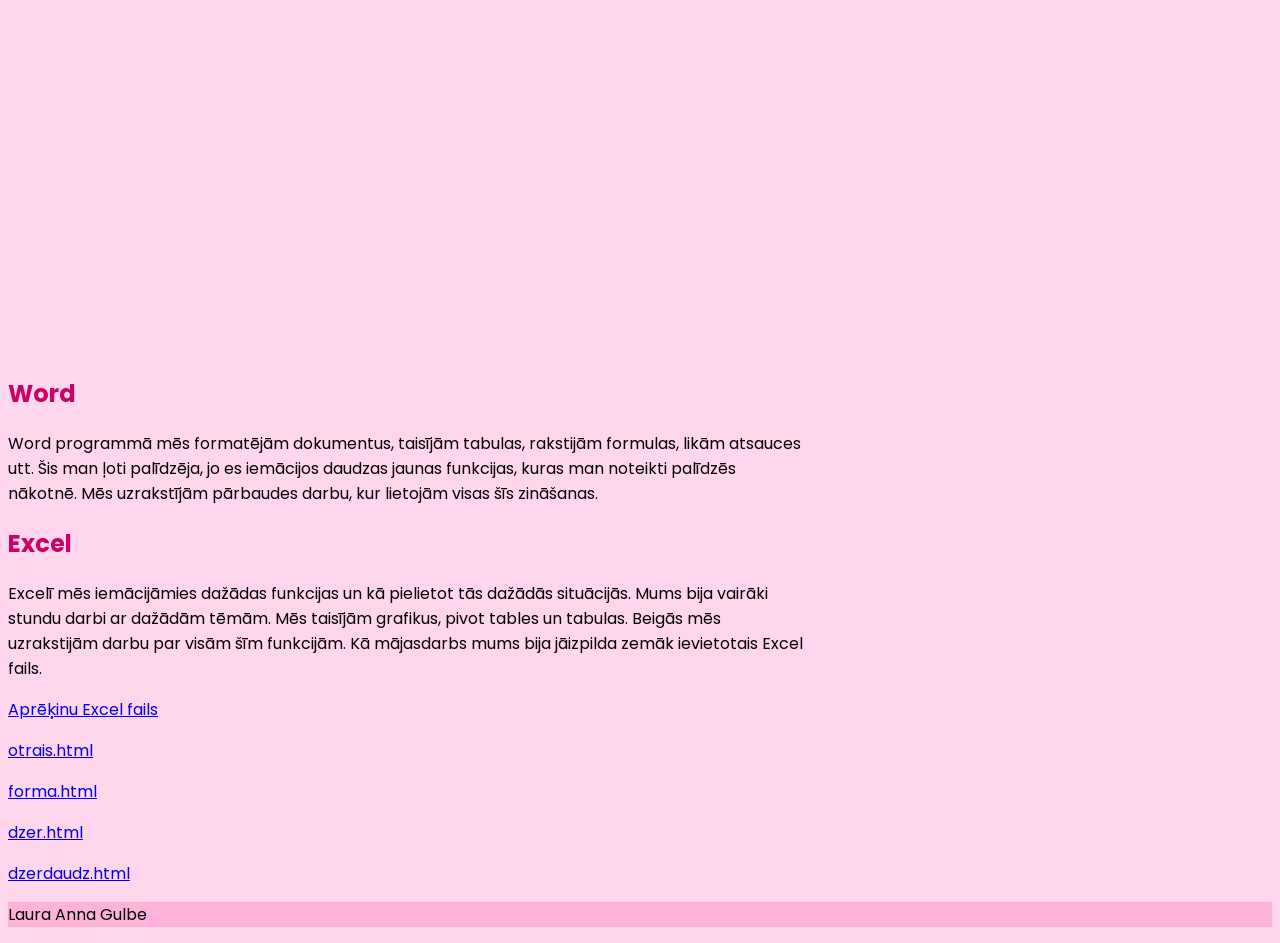
==== commit 64ababba: "" ====
--- a/index.html
+++ b/index.html
@@ -96,7 +96,7 @@
 <h2 class="w3-center section-title">Excel</h2>
 
 <p>Excelī mēs iemācijāmies dažādas funkcijas un kā pielietot tās dažādās situācijās. Mums bija vairāki stundu darbi ar dažādām tēmām. Mēs taisījām grafikus, pivot tables un tabulas. Beigās mēs uzrakstijām darbu par visām šīm funkcijām. Kā mājasdarbs mums bija jāizpilda zemāk ievietotais Excel fails.</p>
-<a href="JS/aprēķini_1.xlsx">Aprēķinu Excel fails</a>
+<a href="JS/aprēķini_1.xlsx" download="aprēķini_1.xslx">Aprēķinu Excel fails</a>
 </div>
 
 <p><a href="otrais.html">otrais.html</a></p>
--- a/CSS/mansStils.css
+++ b/CSS/mansStils.css
@@ -27,6 +27,29 @@
 color:#cc0066;
 }
 
+body {
+  margin-top: 50px;
+  background-color: #ffd6eb; /* light pink */
+  font-family: 'Poppins', sans-serif;
+}
+
+.custom-nav {
+  background-color: #ff4da6; /* darker pink */
+}
+
+.custom-nav .w3-button {
+  color: white;
+  font-weight: 500;
+}
+
+.custom-nav .w3-button:hover {
+  background-color: #e60073; /* even darker on hover */
+}
+
+.w3-dropdown-content {
+  background-color: #ffe6f2;
+}
+
 Created on : Mar 18, 2026, 2:51:58 PM
     Author     : lgulbe24
 
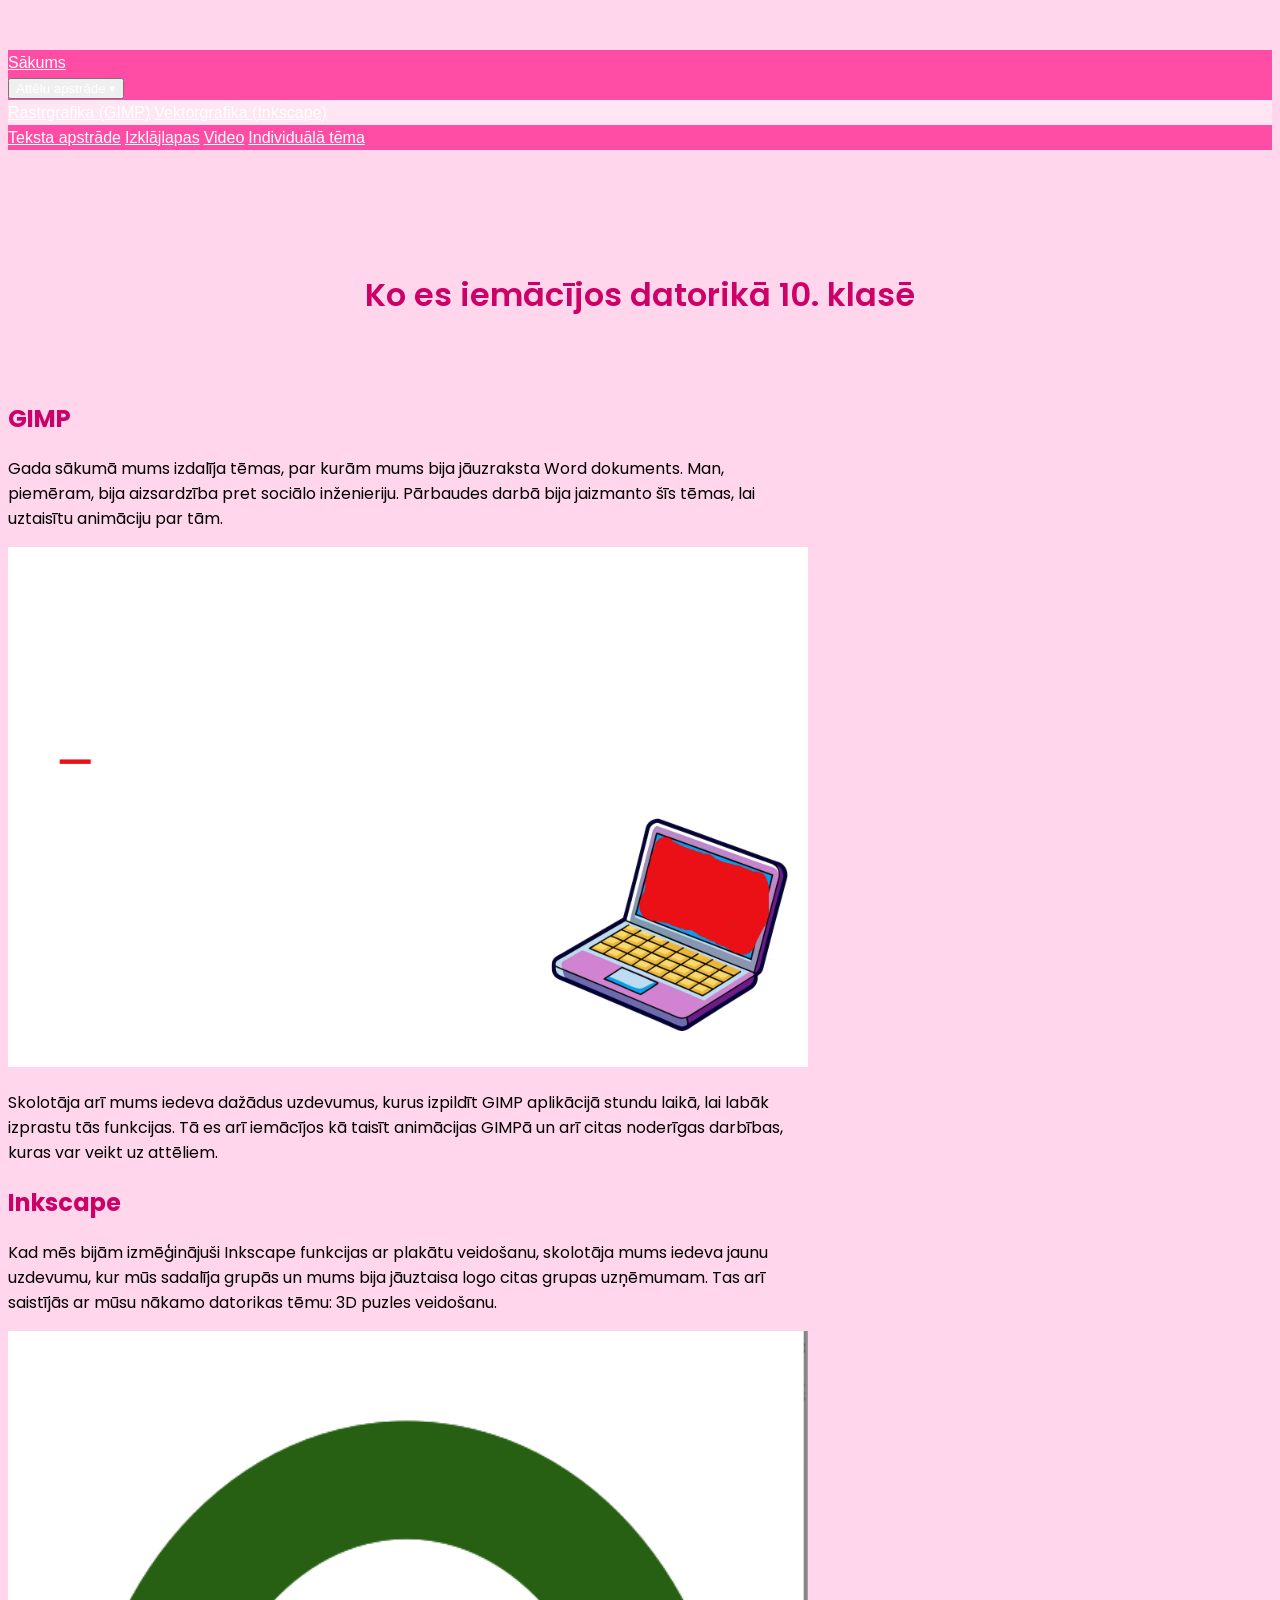
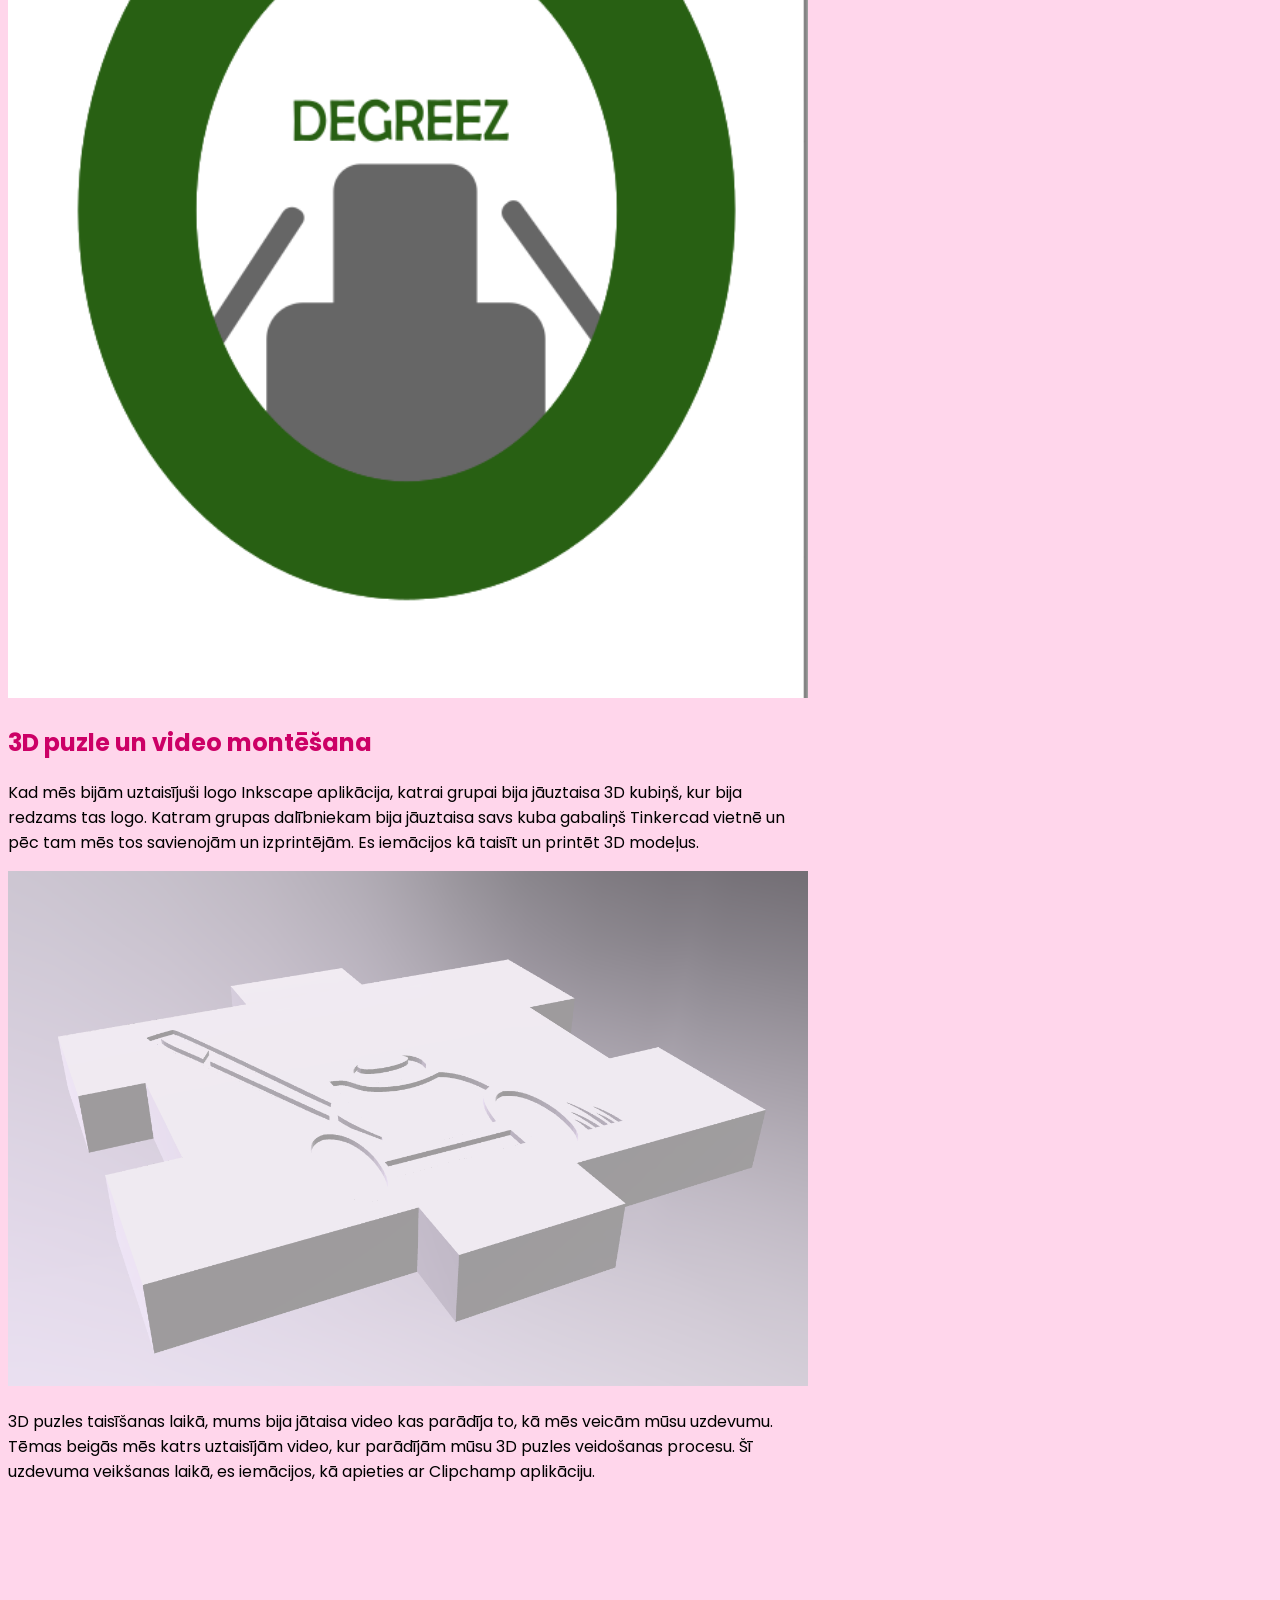
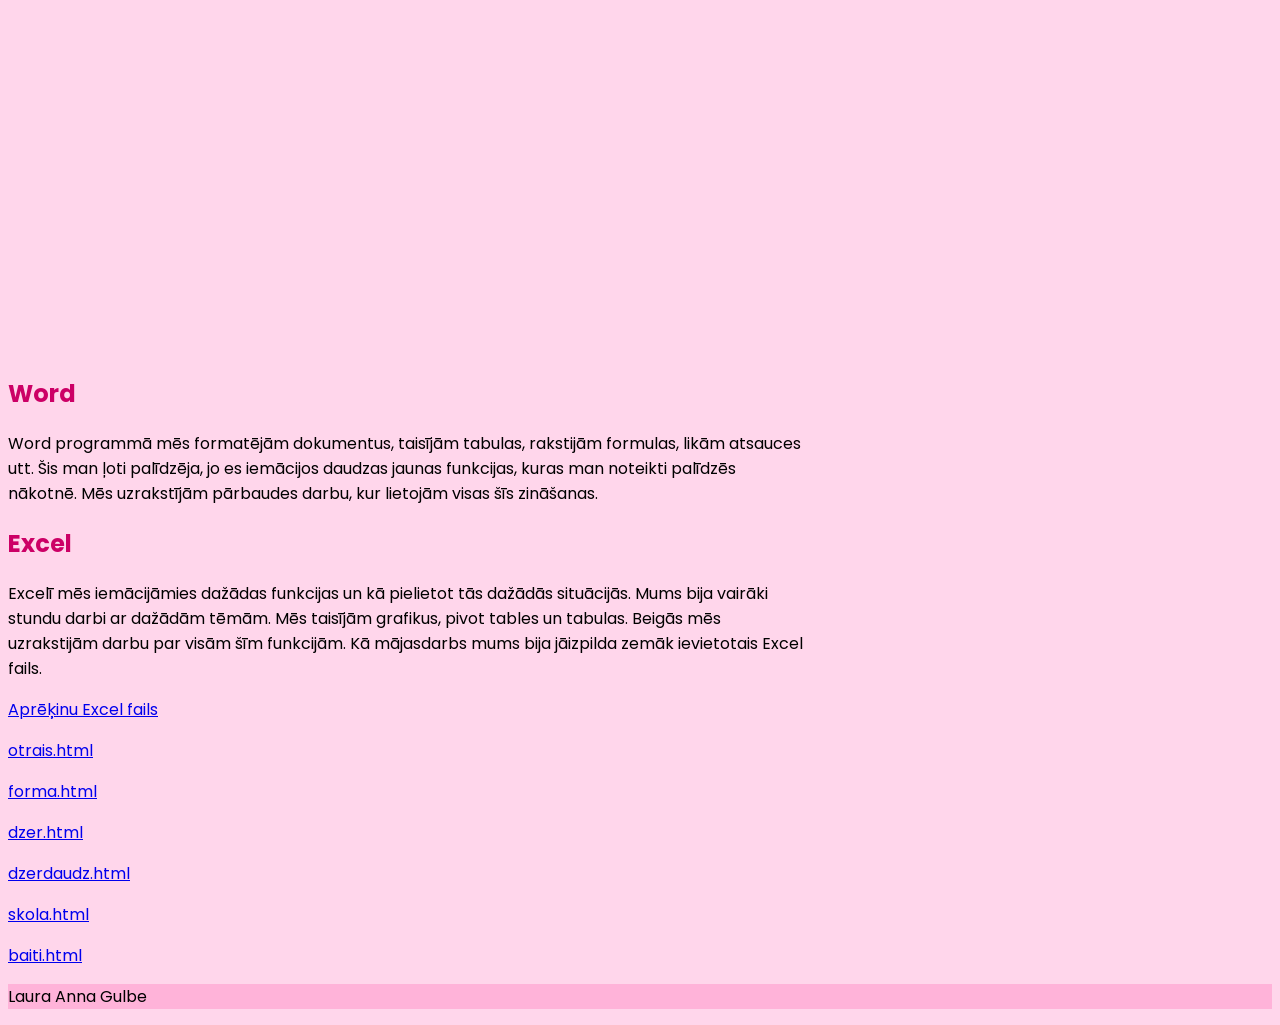
==== commit af131c5b: "" ====
--- a/index.html
+++ b/index.html
@@ -103,6 +103,8 @@
 <p><a href="JS/forma.html">forma.html</a></p>
 <p><a href="JS/dzer.html">dzer.html</a></p>
 <p><a href="JS/dzerdaudz.html">dzerdaudz.html</a></p>
+<p><a href="JS/skola.html">skola.html</a></p>
+<p><a href="JS/baiti.html">baiti.html</a></p>
 
 <!-- Footer -->
 <footer class="w3-center w3-padding-32" style="background:#ffb3d9">
--- a/CSS/mansStils.css
+++ b/CSS/mansStils.css
@@ -1,6 +1,4 @@
 
-Click nbfs://nbhost/SystemFileSystem/Templates/Licenses/license-default.txt to change this license
-Click nbfs://nbhost/SystemFileSystem/Templates/ClientSide/css.css to edit this template
 
 body{
 font-family: "Poppins", sans-serif;
@@ -50,7 +48,4 @@
   background-color: #ffe6f2;
 }
 
-Created on : Mar 18, 2026, 2:51:58 PM
-    Author     : lgulbe24
 
-
